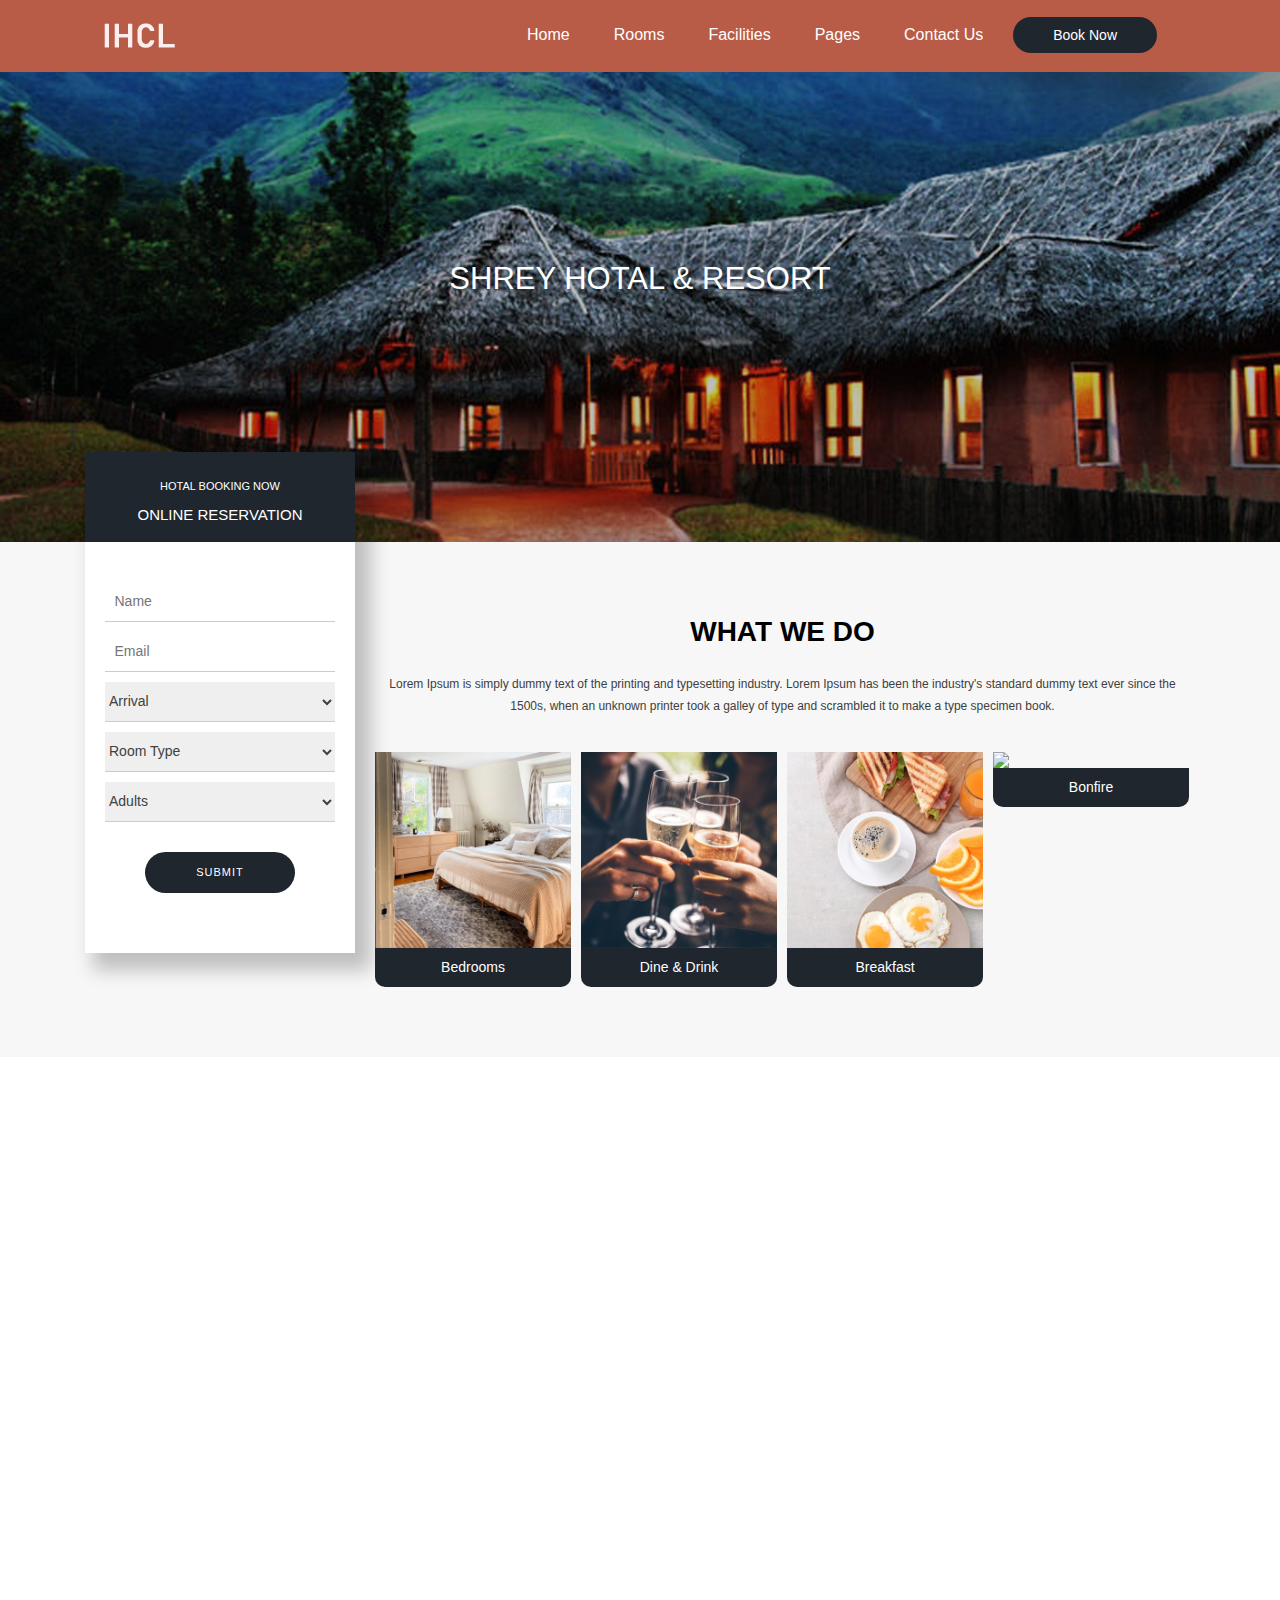
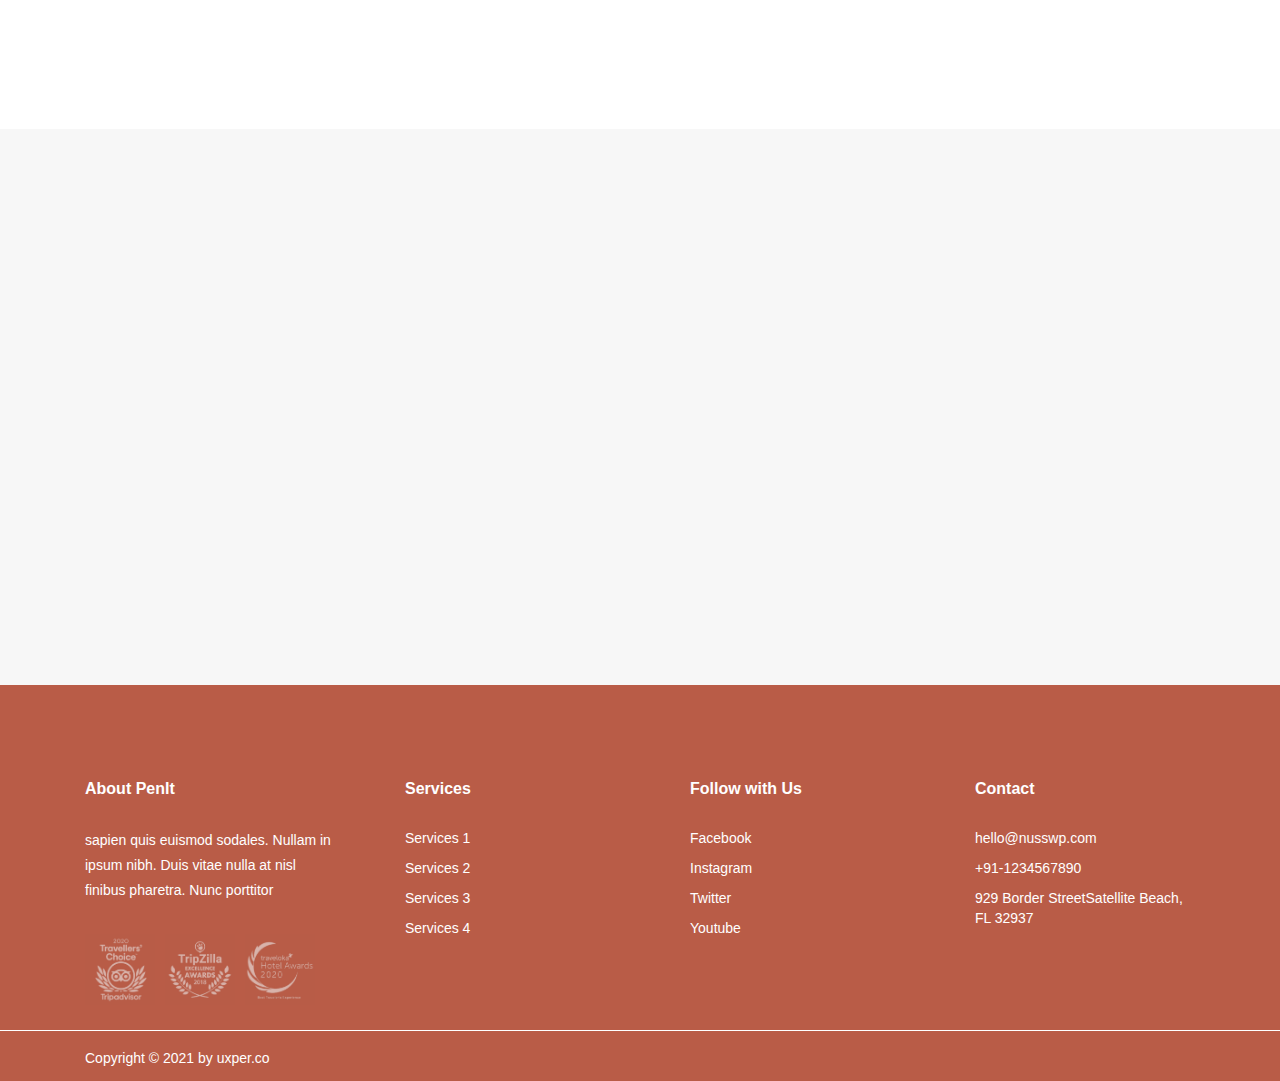
==== resort/index.html @ 0b5103ac "resort" ====
<!doctype html>
<html>

<head>
  <meta charset="utf-8">
  <meta name="viewport" content="width=device-width, initial-scale=1">
  <title>IHCL | Home</title>
  <meta name="description" content="">
  <meta name="author" content="">
  <link rel="shortcut icon" href="#" type="image/x-icon">
  <link href="css/bootstrap.min.css" rel="stylesheet">
  <link rel="stylesheet" type="text/css" href="css/bootstrap.css">
  <link rel="stylesheet" type="text/css" href="css/font-awesome.css">
  <link href="css/owl.carousel.css" rel="stylesheet" media="screen">
  <link href="css/owl.theme.css" rel="stylesheet" media="screen">
  <link href="css/animate.css" rel="stylesheet" media="screen">
  <link rel="stylesheet" type="text/css" href="css/custom.css">
  <link rel="stylesheet" type="text/css" href="css/style.css">
  <link
    href='https://fonts.googleapis.com/css?family=PT+Serif:400,400i,700|Montserrat:100,200,300,300i,400,500,600,700,800,900|Lato:300,400|Crimson+Text:400,400i,600'
    rel='stylesheet' type='text/css'>
  <script src="js/jquery.min.js"></script>
  <script src="js/jquery.slim.min.js"></script>
  <script src="js/popper.min.js"></script>
  <script src="js/bootstrap.bundle.min.js"></script>
  <script src="js/bootstrap.bundle.min1.js"></script>
  <script type="text/javascript" src="js/bootstrap.js"></script>
  <script type="text/javascript" src="js/SmoothScroll.js"></script>
  <script type="text/javascript" src="js/jquery.isotope.js"></script>
  <script src="js/owl.carousel.js"></script>
  <script src="js/jquery.waypoints.min.js"></script>
  <script type="text/javascript" src="js/main.js"></script>
  <script src="js/wow.min.js"></script>
  <script>
    jQuery(document).ready(function ($) {
      $('.counter').counterUp({
        delay: 10,
        time: 1000
      });

      //Owl Slider
      $("#ServicesSlider").owlCarousel({
        loop: true,
        autoplay: true,
        autoplayTimeout: 7000,
        autoplayHoverPause: true,
        mouseDrag: true,
        touchDrag: true,
        pullDrag: true,
        dots: false,
        items: 4,
        navSpeed: 7000,
        navigation: true,
        navigationText: ["<img src='img/arrow-left1.png'>", "<img src='img/arrow-right1.png'>"],
        responsive: {
          0: {
            items: 1
          },
          767: {
            items: 1
          },
          1000: {
            items: 4
          }
        },
        nav: true
      });
      $("#InsightsSlider").owlCarousel({
        loop: true,
        autoplay: true,
        autoplayTimeout: 7000,
        autoplayHoverPause: true,
        mouseDrag: true,
        touchDrag: true,
        pullDrag: true,
        dots: false,
        items: 2,
        navSpeed: 7000,
        navigation: true,
        navigationText: ["<img src='img/arrow-left1.png'>", "<img src='img/arrow-right1.png'>"],
        responsive: {
          0: {
            items: 1
          },
          767: {
            items: 1
          },
          1000: {
            items: 3
          }
        },
        nav: true
      });
      //Owl Slider


    });
    function openNav() {
      document.getElementById("mySidenav").style.width = "300px";
    }
    function closeNav() {
      document.getElementById("mySidenav").style.width = "0";
    }
    new WOW().init();
  </script>
  <script>
    document.addEventListener("DOMContentLoaded", function () {
      document.querySelectorAll('.sidebar .nav-link').forEach(function (element) {

        element.addEventListener('click', function (e) {

          let nextEl = element.nextElementSibling;
          let parentEl = element.parentElement;

          if (nextEl) {
            e.preventDefault();
            let mycollapse = new bootstrap.Collapse(nextEl);

            if (nextEl.classList.contains('show')) {
              mycollapse.hide();
            } else {
              mycollapse.show();
              // find other submenus with class=show
              var opened_submenu = parentEl.parentElement.querySelector('.submenu.show');
              // if it exists, then close all of them
              if (opened_submenu) {
                new bootstrap.Collapse(opened_submenu);
              }
            }
          }
        }); // addEventListener
      }) // forEach
    }); 
  </script>
</head>

<body class="home">

  <!-----sideNav---->
  <div id="mySidenav" class="sidenav">
    <a href="javascript:void(0)" class="closebtn" onclick="closeNav()">&times;</a>
    <div class="btn-group">
      <a href="index.html" class="sideANav MobNavLi">Home</a>
      <a href="rooms.html" class="sideANav MobNavLi">Rooms</a>
      <a href="facilities.html" class="sideANav MobNavLi">Facilities</a>
      <a href="#" class="sideANav MobNavLi">Pages</a>
      <a href="contact.html" class="sideANav MobNavLi">Contact Us</a>
    </div>
  </div>
  <!-----sideNav---->

  <header id="menutop">
    <nav id="top-menu" class="navbar navbar-default navbar-fixed-top">
      <div class="container NavBoxCon">
        <div class="col-md-2 MonNavMain">
          <div class="navbar-header">
            <a class="navbar-brand" href="index.html"><img src="img/logo.png"></a>
            <img src="img/nav.png" class="nav-head mobNav" onclick="openNav()" title="Open Menu">
          </div>
        </div>

        <div class="col-md-10">
          <div class="collapse navbar-collapse" id="bs-example-navbar-collapse-1">
            <div class="search-cart-block">
              <div class="cart-notify" style="display:none">
                <a href="#"></a>
                <img src="img/nav.png" class="nav-head" onclick="openNav()" title="Open Menu">
              </div>
            </div>
            <ul class="nav navbar-nav navbar-right">
              <li><a href="index.html" class="page-scroll active-on">Home</a></li>
              <li><a href="rooms.html">Rooms</a></li>
              <li><a href="facilities.html">Facilities</a>
              <li><a href="pages.html">Pages</a>
              <li><a href="contact.html">Contact Us</a></li>
              <li><a href="#" class="BookNowBtn">Book Now</a></li>
            </ul>
          </div>
        </div>
      </div>
    </nav>
  </header>

  <section id="home-banner" class="HomeMainBannerBg">
    <div class="container">
      <h1 class="wow fadeInUp">Shrey Hotal & Resort</h1>
    </div>
  </section>


  <section id="from-blog" class="servicesBox">
    <div class="container">
      <div class="row wow fdeInUp sliderOwn1">
        <div class="col-md-3">
          <div class="enquiryform">
            <div class="FormHeader">
              <h4>Hotal Booking Now</h4>
              <span>Online Reservation</span>
            </div>
            <div class="FormContent">
              <form>
                <input type="text" placeholder="Name">
                <input type="text" placeholder="Email">
                <select>
                  <option value="Arrival">Arrival</option>
                  <option value="Arrival">Arrival</option>
                </select>
                <select>
                  <option value="Room Type">Room Type</option>
                  <option value="Room Type">Room Type</option>
                </select>
                <select>
                  <option value="Adults">Adults</option>
                  <option value="Adults">Adults</option>
                </select>
                <button type="button" class="FormSubmit">Submit</button>
              </form>
            </div>
          </div>
        </div>
        <div class="col-md-9">
          <div class="WhatWeDo">
            <h2>What We Do</h2>
            <h6>
              Lorem Ipsum is simply dummy text of the printing and typesetting industry. Lorem Ipsum has been the
              industry's standard dummy text ever since the 1500s, when an unknown printer took a galley of type and
              scrambled it to make a type specimen book.
            </h6>
          </div>
          <div id="ServicesSlider">
            <div class="item">
              <article class="col-md-12 wow fadeInLeft box20 ">
                <a href="#">
                  <center><img src="img/bedroom.jpg" class="img-responsive"></center>
                </a>
                <header class="entry-header"><a href="#">
                    <h5>Bedrooms</h5>
                  </a>
                </header>
              </article>
            </div>
            <div class="item">
              <article class="col-md-12 wow fadeInLeft box20 ">
                <a href="#">
                  <center><img src="img/drink.jpg" class="img-responsive"></center>
                </a>
                <header class="entry-header"><a href="#">
                    <h5>Dine & Drink</h5>
                  </a>
                </header>
              </article>
            </div>
            <div class="item">
              <article class="col-md-12 wow fadeInLeft box20 ">
                <a href="#">
                  <center><img src="img/breakfast.jpg" class="img-responsive"></center>
                </a>
                <header class="entry-header"><a href="#">
                    <h5>Breakfast</h5>
                  </a>
                </header>
              </article>
            </div>
            <div class="item">
              <article class="col-md-12 wow fadeInLeft box20 ">
                <a href="#">
                  <center><img src="img/bonfire.gif" class="img-responsive"></center>
                </a>
                <header class="entry-header"><a href="#">
                    <h5>Bonfire</h5>
                  </a>
                </header>
              </article>
            </div>
          </div>
        </div>

      </div>
    </div>
  </section>


  <section class="foodSection">
    <div class="container">
      <h5 class="wow fadeInUp">We Are Supreme</h5>
      <div class="col-md-5 foodSectionRight">
        <img src="img/supreme.jpg" alt="" title="" class="wow fadeInLeft" />
      </div>
      <div class="col-md-7 foodSectionLeft wow fadeInRight">
        <h5>
          Best Foods
          <img src="img/foodIcon.png" class="foodIcon wow fadeInLeft">
        </h5>
        <h6>
          Lorem Ipsum is simply dummy text of the printing and typesetting industry. Lorem Ipsum has been the
          industry's standard dummy...
        </h6>
        <ul class="spofferlist">
          <li>
            <img src="img/check-mark.png" alt="" title="" />
            Decorated Room roper Air Condition.
          </li>
          <li>
            <img src="img/check-mark.png" alt="" title="" />
            School Gym, Spa Facilities
          </li>
          <li>
            <img src="img/check-mark.png" alt="" title="" />
            24 Hour Room Services
          </li>
        </ul>
        <button type="button" class="buttonSub">Details</button>
      </div>
    </div>
  </section>


  <section id="from-blog" class="servicesBox1">
    <div class="container">
      <div class="row wow fdeInUp sliderOwn2">
        <article class="col-md-4 wow fadeInUp box15 wow fadeInLeft">
          <header class="entry-header">
            <h5>Special Offers</h5>
          </header>
          <h6>
            Lorem Ipsum is simply dummy text of the printing and typesetting industry. Lorem Ipsum has been the
            industry's standard dummy...
          </h6>
          <ul class="spofferlist">
            <li>
              <img src="img/check-mark.png" alt="" title="" />
              Decorated Room roper Air Condition.
            </li>
            <li>
              <img src="img/check-mark.png" alt="" title="" />
              School Gym, Spa Facilities
            </li>
            <li>
              <img src="img/check-mark.png" alt="" title="" />
              24 Hour Room Services
            </li>
            <li>
              <img src="img/check-mark.png" alt="" title="" />
              1500 Per Night
            </li>
          </ul>
          <button type="button" class="buttonSub">Submit</button>
        </article>
        <div class="col-md-8 padding0">
          <img src="img/special-offers.jpg" alt="" title="" class="wow fadeInRight" />
        </div>
      </div>
    </div>
  </section>


  <footer class="bottom-footer">
    <div class="container">
      <div class="row">

        <div class="col-md-3 col-sm-12 col-xs-12  subcribe-block">
          <h6>About PenIt</h6>
          <p>
            sapien quis euismod sodales. Nullam in ipsum nibh. Duis vitae nulla at nisl finibus pharetra. Nunc
            porttitor
          </p>
          <ul class="FooterList">
            <li><img src="img/FooterIcon1.jpg"></li>
            <li><img src="img/FooterIcon2.jpg"></li>
            <li><img src="img/FooterIcon3.jpg"></li>
          </ul>
        </div>

        <div class="col-md-3 col-sm-4 col-xs-4 root-widget">
          <h6>Services</h6>
          <ul>
            <li><a href="#">Services 1</a></li>
            <li><a href="#">Services 2</a></li>
            <li><a href="#">Services 3</a></li>
            <li><a href="#">Services 4</a></li>
          </ul>
        </div>

        <div class="col-md-3 col-sm-4 col-xs-4 root-widget">
          <h6>Follow with Us</h6>
          <ul>
            <li><a href="#">Facebook</a></li>
            <li><a href="#">Instagram</a></li>
            <li><a href="#">Twitter</a></li>
            <li><a href="#">Youtube</a></li>
          </ul>
        </div>
        <div class="col-md-3 col-sm-4 col-xs-4 root-widget">
          <h6>Contact</h6>
          <ul>
            <li><a href="#">hello@nusswp.com</a></li>
            <li><a href="#">+91-1234567890</a></li>
            <li><a href="#">929 Border StreetSatellite Beach, FL 32937</a></li>
          </ul>
        </div>



      </div>
    </div>
    <div class="col-md-12 footerBt">
      <div class="container">
        <p class="copyright">Copyright © 2021 by uxper.co</p>
      </div>
    </div>
  </footer>

</body>

</html>
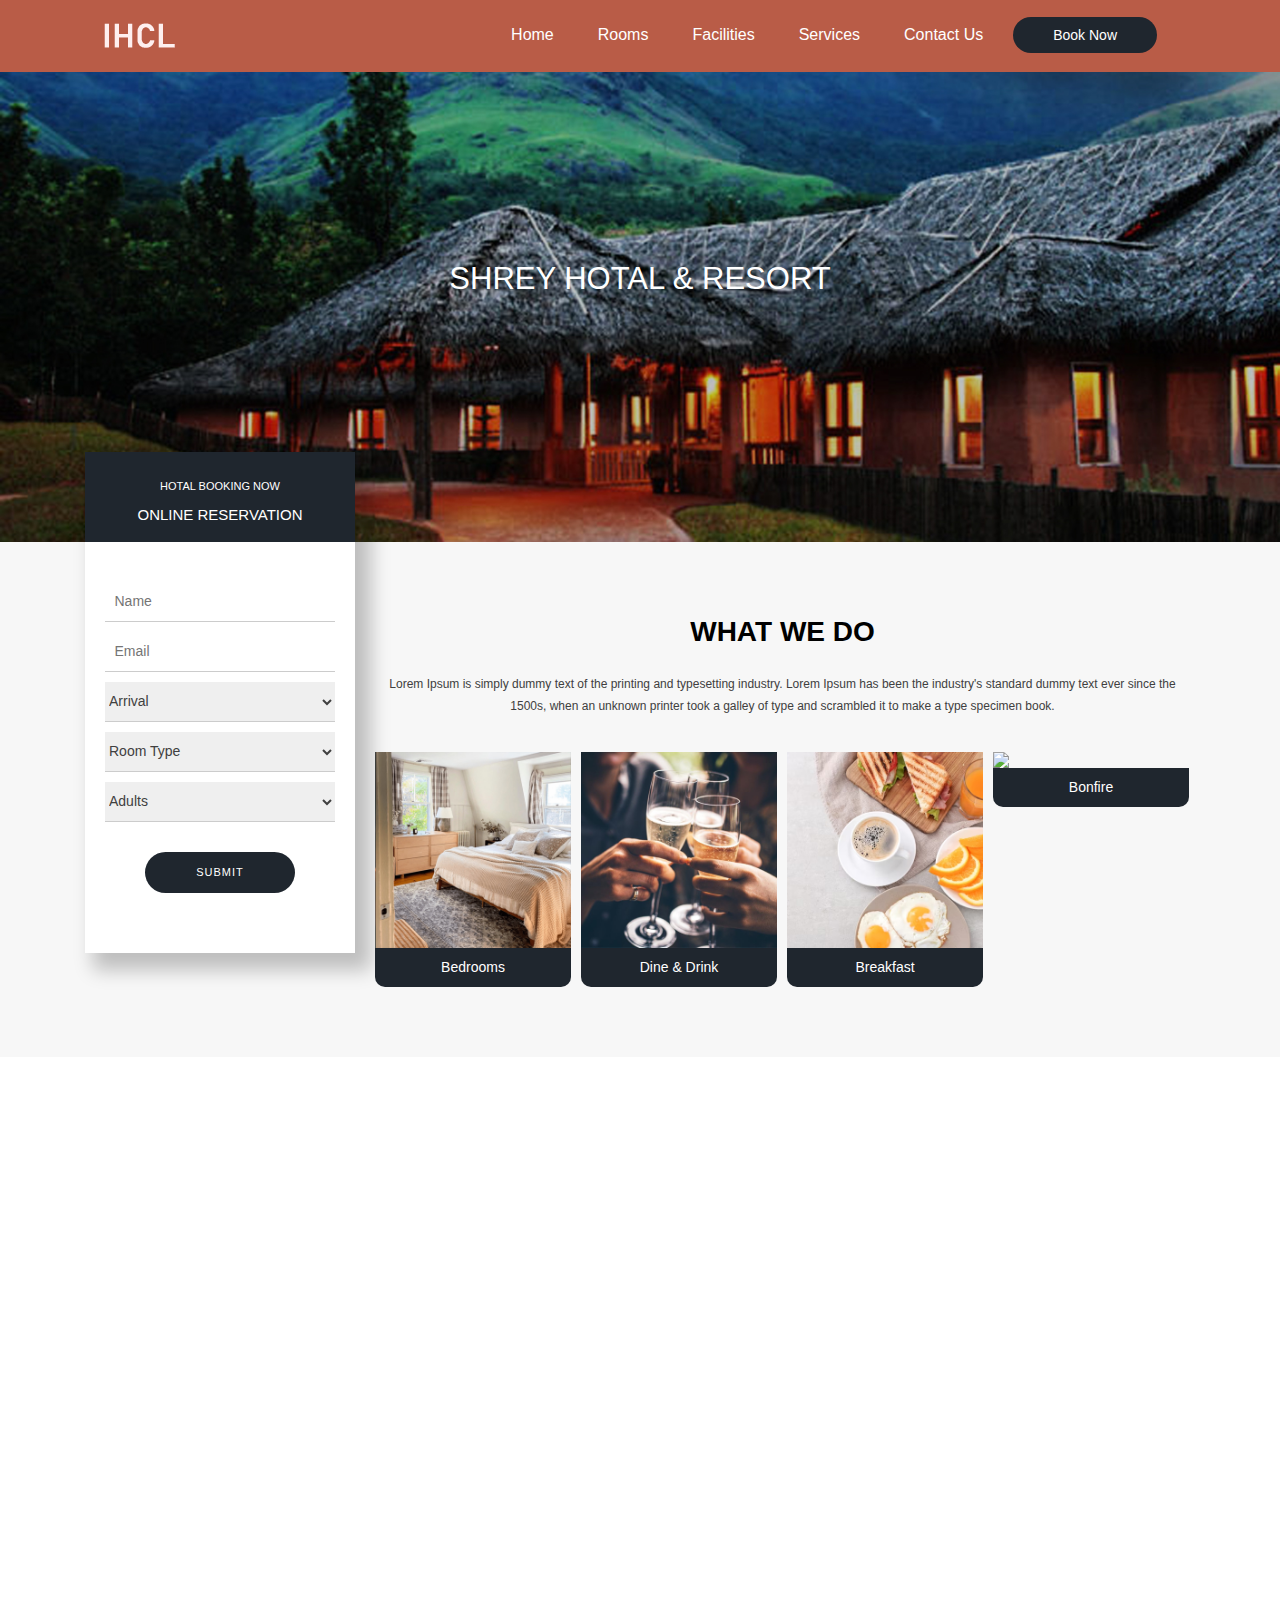
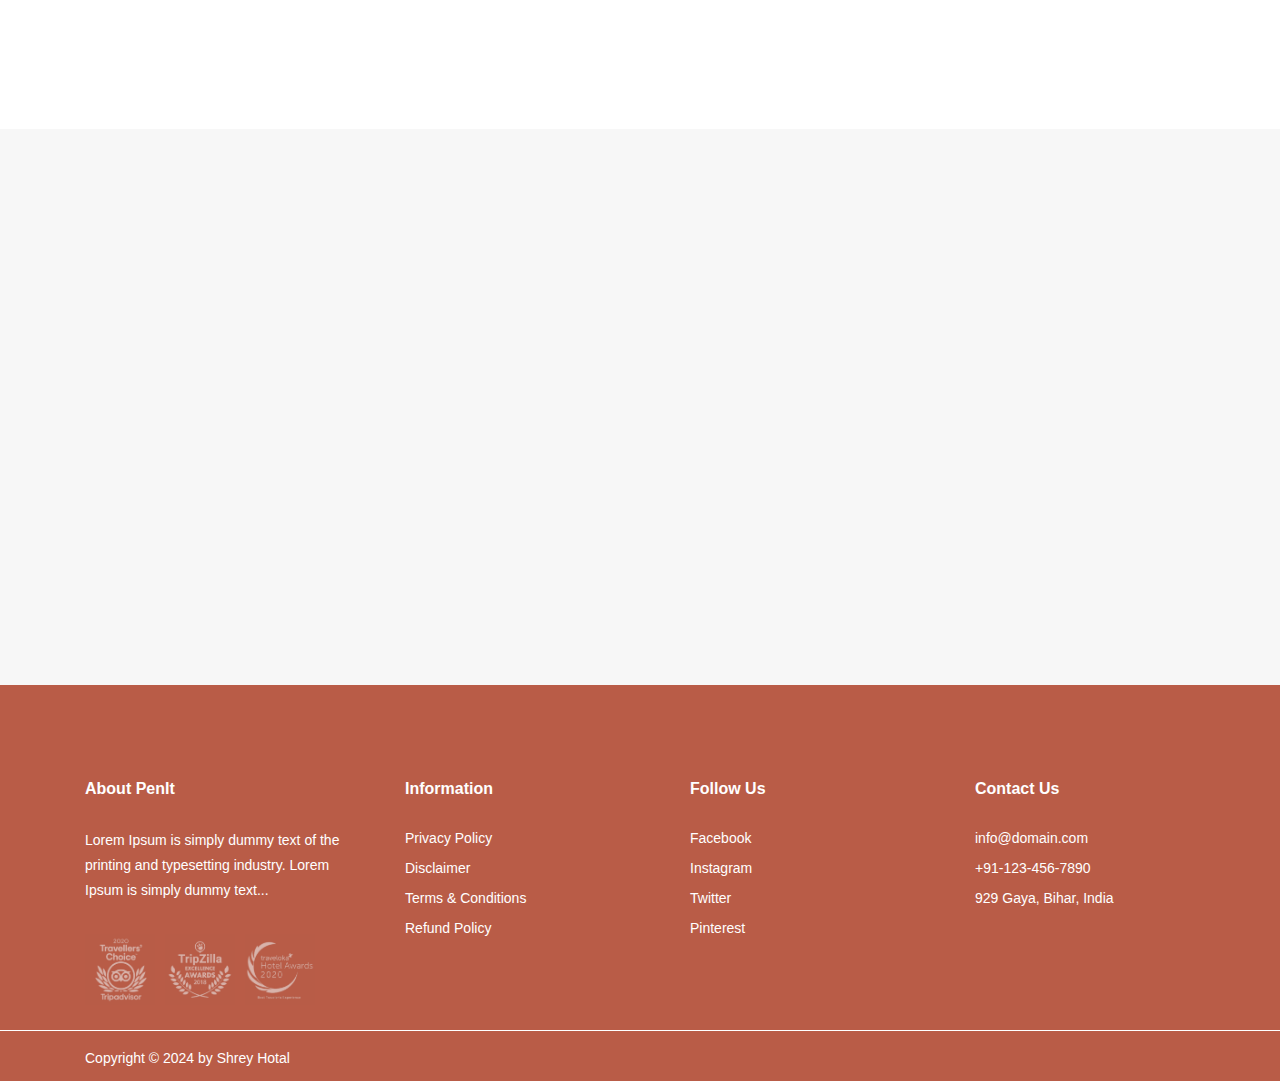
==== commit 43140ea7: "resort" ====
--- a/resort/index.html
+++ b/resort/index.html
@@ -7,7 +7,7 @@
   <title>IHCL | Home</title>
   <meta name="description" content="">
   <meta name="author" content="">
-  <link rel="shortcut icon" href="#" type="image/x-icon">
+  <link rel="shortcut icon" href="javascript:void(0)" type="image/x-icon">
   <link href="css/bootstrap.min.css" rel="stylesheet">
   <link rel="stylesheet" type="text/css" href="css/bootstrap.css">
   <link rel="stylesheet" type="text/css" href="css/font-awesome.css">
@@ -65,34 +65,6 @@
         },
         nav: true
       });
-      $("#InsightsSlider").owlCarousel({
-        loop: true,
-        autoplay: true,
-        autoplayTimeout: 7000,
-        autoplayHoverPause: true,
-        mouseDrag: true,
-        touchDrag: true,
-        pullDrag: true,
-        dots: false,
-        items: 2,
-        navSpeed: 7000,
-        navigation: true,
-        navigationText: ["<img src='img/arrow-left1.png'>", "<img src='img/arrow-right1.png'>"],
-        responsive: {
-          0: {
-            items: 1
-          },
-          767: {
-            items: 1
-          },
-          1000: {
-            items: 3
-          }
-        },
-        nav: true
-      });
-      //Owl Slider
-
 
     });
     function openNav() {
@@ -103,35 +75,6 @@
     }
     new WOW().init();
   </script>
-  <script>
-    document.addEventListener("DOMContentLoaded", function () {
-      document.querySelectorAll('.sidebar .nav-link').forEach(function (element) {
-
-        element.addEventListener('click', function (e) {
-
-          let nextEl = element.nextElementSibling;
-          let parentEl = element.parentElement;
-
-          if (nextEl) {
-            e.preventDefault();
-            let mycollapse = new bootstrap.Collapse(nextEl);
-
-            if (nextEl.classList.contains('show')) {
-              mycollapse.hide();
-            } else {
-              mycollapse.show();
-              // find other submenus with class=show
-              var opened_submenu = parentEl.parentElement.querySelector('.submenu.show');
-              // if it exists, then close all of them
-              if (opened_submenu) {
-                new bootstrap.Collapse(opened_submenu);
-              }
-            }
-          }
-        }); // addEventListener
-      }) // forEach
-    }); 
-  </script>
 </head>
 
 <body class="home">
@@ -143,7 +86,7 @@
       <a href="index.html" class="sideANav MobNavLi">Home</a>
       <a href="rooms.html" class="sideANav MobNavLi">Rooms</a>
       <a href="facilities.html" class="sideANav MobNavLi">Facilities</a>
-      <a href="#" class="sideANav MobNavLi">Pages</a>
+      <a href="services.html" class="sideANav MobNavLi">Services</a>
       <a href="contact.html" class="sideANav MobNavLi">Contact Us</a>
     </div>
   </div>
@@ -163,7 +106,7 @@
           <div class="collapse navbar-collapse" id="bs-example-navbar-collapse-1">
             <div class="search-cart-block">
               <div class="cart-notify" style="display:none">
-                <a href="#"></a>
+                <a href="javascript:void(0)"></a>
                 <img src="img/nav.png" class="nav-head" onclick="openNav()" title="Open Menu">
               </div>
             </div>
@@ -171,9 +114,9 @@
               <li><a href="index.html" class="page-scroll active-on">Home</a></li>
               <li><a href="rooms.html">Rooms</a></li>
               <li><a href="facilities.html">Facilities</a>
-              <li><a href="pages.html">Pages</a>
+              <li><a href="services.html">Services</a>
               <li><a href="contact.html">Contact Us</a></li>
-              <li><a href="#" class="BookNowBtn">Book Now</a></li>
+              <li><a href="javascript:void(0)" class="BookNowBtn">Book Now</a></li>
             </ul>
           </div>
         </div>
@@ -230,10 +173,10 @@
           <div id="ServicesSlider">
             <div class="item">
               <article class="col-md-12 wow fadeInLeft box20 ">
-                <a href="#">
+                <a href="javascript:void(0)">
                   <center><img src="img/bedroom.jpg" class="img-responsive"></center>
                 </a>
-                <header class="entry-header"><a href="#">
+                <header class="entry-header"><a href="javascript:void(0)">
                     <h5>Bedrooms</h5>
                   </a>
                 </header>
@@ -241,10 +184,10 @@
             </div>
             <div class="item">
               <article class="col-md-12 wow fadeInLeft box20 ">
-                <a href="#">
+                <a href="javascript:void(0)">
                   <center><img src="img/drink.jpg" class="img-responsive"></center>
                 </a>
-                <header class="entry-header"><a href="#">
+                <header class="entry-header"><a href="javascript:void(0)">
                     <h5>Dine & Drink</h5>
                   </a>
                 </header>
@@ -252,10 +195,10 @@
             </div>
             <div class="item">
               <article class="col-md-12 wow fadeInLeft box20 ">
-                <a href="#">
+                <a href="javascript:void(0)">
                   <center><img src="img/breakfast.jpg" class="img-responsive"></center>
                 </a>
-                <header class="entry-header"><a href="#">
+                <header class="entry-header"><a href="javascript:void(0)">
                     <h5>Breakfast</h5>
                   </a>
                 </header>
@@ -263,10 +206,10 @@
             </div>
             <div class="item">
               <article class="col-md-12 wow fadeInLeft box20 ">
-                <a href="#">
+                <a href="javascript:void(0)">
                   <center><img src="img/bonfire.gif" class="img-responsive"></center>
                 </a>
-                <header class="entry-header"><a href="#">
+                <header class="entry-header"><a href="javascript:void(0)">
                     <h5>Bonfire</h5>
                   </a>
                 </header>
@@ -298,7 +241,7 @@
         <ul class="spofferlist">
           <li>
             <img src="img/check-mark.png" alt="" title="" />
-            Decorated Room roper Air Condition.
+            Decorated Room Proper Air Condition.
           </li>
           <li>
             <img src="img/check-mark.png" alt="" title="" />
@@ -347,12 +290,11 @@
           <button type="button" class="buttonSub">Submit</button>
         </article>
         <div class="col-md-8 padding0">
-          <img src="img/special-offers.jpg" alt="" title="" class="wow fadeInRight" />
+          <img src="img/special-offers.jpg" alt="" title="" class="wow fadeInRight imgservices" />
         </div>
       </div>
     </div>
   </section>
-
 
   <footer class="bottom-footer">
     <div class="container">
@@ -361,8 +303,8 @@
         <div class="col-md-3 col-sm-12 col-xs-12  subcribe-block">
           <h6>About PenIt</h6>
           <p>
-            sapien quis euismod sodales. Nullam in ipsum nibh. Duis vitae nulla at nisl finibus pharetra. Nunc
-            porttitor
+            Lorem Ipsum is simply dummy text of the printing and typesetting industry. Lorem Ipsum is simply
+            dummy text...
           </p>
           <ul class="FooterList">
             <li><img src="img/FooterIcon1.jpg"></li>
@@ -371,41 +313,39 @@
           </ul>
         </div>
 
+        <div class="col-md-3 col-sm-4 col-xs-4 root-widget FootMob">
+          <h6>Information</h6>
+          <ul>
+            <li><a href="privacy-policy.html">Privacy Policy</a></li>
+            <li><a href="disclaimer.html">Disclaimer</a></li>
+            <li><a href="terms-conditions.html">Terms & Conditions</a></li>
+            <li><a href="refund-policy.html">Refund Policy</a></li>
+          </ul>
+        </div>
+
+        <div class="col-md-3 col-sm-4 col-xs-4 root-widget FootMob">
+          <h6>Follow Us</h6>
+          <ul>
+            <li><a href="javascript:void(0)">Facebook</a></li>
+            <li><a href="javascript:void(0)">Instagram</a></li>
+            <li><a href="javascript:void(0)">Twitter</a></li>
+            <li><a href="javascript:void(0)">Pinterest</a></li>
+          </ul>
+        </div>
         <div class="col-md-3 col-sm-4 col-xs-4 root-widget">
-          <h6>Services</h6>
+          <h6>Contact Us</h6>
           <ul>
-            <li><a href="#">Services 1</a></li>
-            <li><a href="#">Services 2</a></li>
-            <li><a href="#">Services 3</a></li>
-            <li><a href="#">Services 4</a></li>
-          </ul>
-        </div>
-
-        <div class="col-md-3 col-sm-4 col-xs-4 root-widget">
-          <h6>Follow with Us</h6>
-          <ul>
-            <li><a href="#">Facebook</a></li>
-            <li><a href="#">Instagram</a></li>
-            <li><a href="#">Twitter</a></li>
-            <li><a href="#">Youtube</a></li>
-          </ul>
-        </div>
-        <div class="col-md-3 col-sm-4 col-xs-4 root-widget">
-          <h6>Contact</h6>
-          <ul>
-            <li><a href="#">hello@nusswp.com</a></li>
-            <li><a href="#">+91-1234567890</a></li>
-            <li><a href="#">929 Border StreetSatellite Beach, FL 32937</a></li>
-          </ul>
-        </div>
-
-
+            <li><a href="javascript:void(0)">info@domain.com</a></li>
+            <li><a href="javascript:void(0)">+91-123-456-7890</a></li>
+            <li><a href="javascript:void(0)">929 Gaya, Bihar, India</a></li>
+          </ul>
+        </div>
 
       </div>
     </div>
     <div class="col-md-12 footerBt">
       <div class="container">
-        <p class="copyright">Copyright © 2021 by uxper.co</p>
+        <p class="copyright">Copyright © 2024 by Shrey Hotal</p>
       </div>
     </div>
   </footer>
--- a/resort/css/custom.css
+++ b/resort/css/custom.css
@@ -1597,17 +1597,16 @@
     margin-left: 30px !important;
     width: 100% !important;
 }
-.sideANav{
+.sideANav {
     background: transparent !important;
     background-color: transparent !important;
     color: #fff !important;
-    font-size: 24px !important;
+    font-size: 16px !important;
     text-transform: capitalize !important;
     width: 100%;
     float: left !important;
     text-align: left !important;
-    padding: 8px 33px !important;
-    border-bottom: 1px solid #7ab3d7;
+    padding: 15px 33px !important;
 }
 
 .carousel-inner img {
@@ -1656,7 +1655,7 @@
     z-index: 1;
     top: 0;
     right: 0;
-    background-color: #009cff;
+    background-color: #b9472d;
     overflow-x: hidden;
     transition: 0.5s;
     padding-top: 60px;
@@ -2101,6 +2100,464 @@
 	padding-right: 1rem;
 }
 
+.serChoose{
+    padding: 30px 0px;
+}
+.serChooseBox .entry-header {
+    padding: 0px 20px;
+}
+.serChooseBox h4 {
+    font-size: 17px;
+    color: #000;
+    margin: 16px 0;
+}
+.serChooseBox h5 {
+    font-size: 12px;
+    color: #000;
+    margin: 0;
+    line-height: 18px;
+}
+
+.serChooseBox img{
+    box-shadow: 9px 5px 8px 1px #00000012;
+}
+.serChoose h2 {
+    font-size: 40px;
+    padding: 25px;
+    border-left: 3px solid #404040;
+    margin: 0px 30px 24px;
+    text-transform: uppercase;
+    font-weight: normal;
+}
+
+.serChooseAbout {
+    padding: 60px 0px;
+    background: #f7f7f7;
+}
+.serChooseAbout h2 {
+    font-size: 40px;
+    padding: 25px;
+    border-left: 3px solid #404040;
+    margin: 0px 20px 24px;
+    text-transform: uppercase;
+    font-weight: normal;
+}
+.serChooseAbout h5 {
+    font-size: 14px;
+    padding: 0px 50px;
+    line-height: 20px;
+    text-align: justify;
+}
+.serChooseAboutBtn {
+    float: left;
+    border-radius: 50px;
+    background: #1f262e;
+    color: #fff;
+    margin: 0px 50px;
+}
+
+.expBox {
+    padding: 10px 0px;
+    background: #b95c47;
+}
+.expBox ul{
+    display: inline-block;
+    margin: 0px;
+}
+.expBox li {
+    display: inline-block;
+    font-size: 24px;
+    padding: 25px;
+    border-left: 3px solid #fff;
+    margin: 20px 1%;
+    text-transform: uppercase;
+    font-weight: normal;
+    width: 31%;
+    color: #fff;
+}
+.expBox strong {
+    width: 100%;
+    float: left;
+}
+.expBox span {
+    font-size: 17px;
+    margin: 0;
+}
+.OurServices{
+    padding:60px 0px 0px;
+    margin: 1px;
+}
+.OurServices h2 {
+    font-size: 40px;
+    padding: 25px;
+    border-left: 3px solid #404040;
+    margin: 0px 20px 24px;
+    text-transform: uppercase;
+    font-weight: normal;
+}
+.OurServices span {
+    font-size: 13px;
+    width: 60%;
+    padding: 0px 50px;
+}
+
+#serviceList {
+    padding:40px 0 0;
+}
+
+.serBoxList {
+    background: #1f262e;
+    text-align: center;
+    padding: 40px 30px;
+    margin: 10px;
+    border-radius: 10px;
+    box-shadow: 5px 7px 7px 1px #0000003b;
+    color: #cbcbcb;
+}
+
+.serBoxList img{
+width: 60px;
+}
+.serBoxList h4 {
+    font-size: 18px;
+    padding: 40px 0 0;
+}
+.serBoxList h5{
+font-size: 13px;
+line-height: 16px;
+}
+
+.OurRooms{
+    padding:60px 0px;
+}
+.OurRooms h2 {
+    font-size: 40px;
+    padding: 25px;
+    border-left: 3px solid #404040;
+    margin: 0px 20px 24px;
+    text-transform: uppercase;
+    font-weight: normal;
+}
+.roomsList {
+    background: #1f262e;
+    padding:10px;
+    margin: 10px;
+    border-radius: 10px;
+    box-shadow: 5px 7px 7px 1px #0000003b;
+    color: #cbcbcb;
+    overflow: hidden;
+}
+.roomsList img{
+    width: 100%;
+}
+.roomsList h4 {
+    font-size: 14px;
+    margin: 15px 0 10px;
+}
+.roomsSerList{
+    padding: 0px;
+}
+.roomsSerList li {
+    width: 31%;
+    display: inline-block;
+    margin: 3% 1% 2% 0;
+}
+.roomsSerList li img{
+    width: 25px;
+}
+.roomsSerList li span{
+    font-size: 10px;
+}
+.ViewInfo {
+    padding: 10px 0 30px;
+}
+.RoomPrice {
+    font-size: 12px;
+    color: #fff;
+    float: left;
+}
+.RoomPrice strong{
+    font-size: 12px;
+    color: #b95c47;
+}
+.ViewRoomPrice {
+    float: right;
+    background-color: #b95c47;
+    color: #fff;
+    font-size: 10px;
+    width: 80px;
+    padding: 3px;
+    text-transform: capitalize;
+    margin: -2px;
+}
+
+.feedback{
+    padding:60px 0px 30px;
+    background-color: #1f262e;
+}
+.feedback h2 {
+    font-size: 40px;
+    padding: 25px;
+    border-left: 3px solid #fff;
+    margin: 0px 20px 24px;
+    text-transform: uppercase;
+    font-weight: normal;
+    color: #fff;
+}
+.FeedBackBox {
+    background-image: url(../img/feedbackBg.jpg);
+    background-size: 100%;
+    padding: 10px;
+    border: 1px solid #b95c47;
+    border-radius: 5px;
+    overflow: hidden;
+    margin: 40px 0 0;
+}
+.FeedBackLeft {
+    width: 30%;
+    float: left;
+}
+.FeedBackLeft img {
+    width: 100px;
+    border-radius: 50px;
+    margin: 70px 30px;
+}
+.FeedBackRight {
+    float: left;
+    width: 65%;
+    padding: 40px 0px;
+    color: #c9c9c9;
+}
+.FeedBackRight strong {
+    width: 100%;
+    float: left;
+    padding: 13px 0;
+    font-size: 16px;
+}
+.FeedBackRight span {
+    width: 100%;
+    float: inline-end;
+    padding: 20px 0;
+    font-size: 13px;
+    line-height: 20px;
+}
+.OurBlogs{
+    padding:60px 0px;
+}
+.OurBlogs h2 {
+    font-size: 40px;
+    padding: 25px;
+    border-left: 3px solid #404040;
+    margin: 0px 20px 24px;
+    text-transform: uppercase;
+    font-weight: normal;
+}
+.blogList{
+    display: inline-block;
+    padding: 10px;
+    margin: 0px;
+}
+.blogList li {
+    width: 22.6%;
+    margin: 1%;
+    display: inline-block;
+}
+.blogList .blogListImg{
+    box-shadow: 5px 7px 7px 1px #0000003b;
+    border-radius: 6px;
+    overflow: hidden;
+}
+.blogList .blogListImg img{
+    width: 100%;
+}
+.blogList li span {
+    padding: 20px 2px;
+    float: left;
+    font-size: 13px;
+    line-height: 20px;
+}
+
+.ContactBannerBg {
+    background-repeat: no-repeat;
+    -webkit-background-size: cover;
+    -moz-background-size: cover;
+    -o-background-size: cover;
+    background-size: cover;
+    background-position: center;
+    padding: 0px 0;
+    position: relative;
+    height: auto;
+    min-height: 470px;
+    background-image: url(../img/contact-bg.jpg);
+}
+
+.contactBox1 {
+    padding: 60px 0px;
+    overflow: hidden;
+}
+.ContactFormLeft {
+    width: 65%;
+    float: left;
+    padding: 0px 160px 0px 0px;
+}
+.ContactFormLeft h4 {
+    font-size: 14px;
+    line-height: 22px;
+    padding: 20px 0px;
+}
+
+.ContactFormRight {
+    width: 35%;
+    float: right;
+    text-align: center;
+    padding: 20px;
+    background-color: #fff;
+    overflow: hidden;
+    position: absolute;
+    margin-top: -120px;
+    box-shadow: 0px 0px 12px 0px #0000003b;
+    right: 10%;
+}
+.ContactFormRight ul{
+    display: block;
+}
+.ContactFormRight ul li {
+    display: block;
+    padding: 1px 0px;
+}
+.ContactFormRight ul li h2 {
+    font-size: 28px;
+    text-transform: uppercase;
+}
+.ContactFormRight ul li h4 {
+    font-size: 14px;
+    line-height: 22px;
+}
+
+.ContactFormBtn{
+    background-color: #404040;
+    color: #fff;
+}
+
+.contactBoxForm{
+    padding: 60px 0px 10px;
+    overflow: hidden;
+}
+.contactBoxForm h2{
+    font-size: 32px;
+    position: relative;
+    color: #404040;
+}
+.contactBoxForm h2::after {
+    content: "";
+    position: absolute;
+    width: 80px;
+    height: 2px;
+    background-color: #404040;
+    left: 0;
+    top: 50px;
+}
+.contactBoxForm ul {
+    display: inline-block;
+    padding: 20px 0;
+    margin: 0px;
+}
+.contactBoxForm ul li {
+    display: inline-block;
+    width: 48%;
+    float: left;
+    margin: 2% 1%;
+}
+.contactBoxForm ul li span {
+    padding: 7px 0;
+    float: left;
+}
+.contactBoxForm ul li input, .contactBoxForm ul li input:focus, 
+.contactBoxForm ul li textarea, .contactBoxForm ul li textarea:focus {
+    width: 100%;
+    padding: 15px;
+    border: 1px solid #404040;
+    border-radius: 5px;
+}
+
+.contactBoxForm ul .input100 {
+    width: 98%;
+    margin: 1% 0 0 1%;
+}
+.contactBoxForm ul .inputbtn {
+    text-align: center;
+    width: 100%;
+    padding: 30px 0 0;
+}
+.contactBoxForm ul .inputbtn .contactbtn {
+    background-color: #b95c47;
+    color: #fff;
+    border: 1px solid #b95c47;
+}
+.MapAddressBox{
+    padding: 60px 0px;
+}
+.MapAddressBox h2{
+    font-size: 28px;
+}
+.MapAddressBox h4{
+    font-size: 16px;
+    padding: 10px 0px;
+}
+.address{
+    display: block;
+    padding: 0px;
+}
+.address li{
+    display: block;
+    padding:7px 0px;
+}
+.ContactSocial{
+    display: block;
+    padding: 0px;
+}
+.ContactSocial li {
+    display: block;
+    float: left;
+}
+.ContactSocial li a {
+    margin: 6px;
+    background: #fff;
+    padding: 10px 15px;
+    text-align: center;
+    color: #000;
+    border-radius: 5px;
+    box-shadow: 0px 0px 12px 0px #0000003b;
+    font-size: 18px;
+}
+.MapAddressBox iframe {
+    padding: 10px;
+    background: #f3f3f3;
+    border-radius: 10px;
+    box-shadow: 0px 0px 12px 0px #0000003b;
+}
+.StaticPageBox{
+    padding: 40px 0px;
+}
+.StaticPageBox h2{
+    font-size: 24px;
+    text-align: center;
+    font-weight: normal;
+}
+.ContantBox {
+    padding: 40px;
+    background: #f9f9f9;
+    border-radius: 10px;
+    margin: 25px 0 0;
+    float: left;
+    border: 1px solid #e3e3e3;
+}
+.ContantBox h3 {
+    font-size: 15px;
+    margin: 30px 0 10px;
+}
+
+
 @media screen and (max-height: 450px) {
     .sidenav {padding-top: 15px;}
     .sidenav a {font-size: 18px;}
@@ -2436,7 +2893,7 @@
 }
 #home-banner h1 {
     font-size: 26px !important;
-    padding: 25px 0 0 !important;
+    padding: 190px 0 0 !important;
 }
 .carousel-inner img {
     width: 100%;
@@ -2467,7 +2924,165 @@
 .box16, .box15 {
     padding: 0px 40px;
 }
-
+.enquiryform {
+    background-color: #fff;
+    overflow: hidden;
+    position: relative;
+    box-shadow: 3px 5px 18px 4px #0000003b;
+    width: 85%;
+    margin: -110px auto 40px;
+}
+.servicesBox img {
+    width: 100% !important;
+}
+.imgservices{
+    width: 90% !important;
+}
+.foodSectionRight {
+    width: 100%;
+    padding: 0px;
+}
+.foodSectionRight img {
+    padding: 15px 0;
+    position: relative;
+}
+.foodSectionLeft {
+    width: 100%;
+    padding: 40px 40px 15px;
+}
+.OurBlogs h2, .OurRooms h2 {
+    font-size: 26px;
+    padding: 14px;
+    border-left: 2px solid #404040;
+}
+.blogList li {
+    width: 47%;
+}
+.feedback h2 {
+    font-size: 26px;
+    padding: 14px;
+    border-left: 2px solid #fff;
+}
+.serChoose h2, .serChooseAbout h2, .OurServices h2{
+    font-size: 26px;
+    padding: 14px;
+}
+.OurServices span {
+    font-size: 13px;
+    width: 100%;
+    padding: 0px 14px;
+}
+#serviceList {
+    padding: 0px;
+}
+.OurRooms {
+    padding: 60px 0px 0;
+    overflow: hidden;
+}
+.OurBlogs {
+    overflow: hidden;
+    padding: 60px 0px 20px;
+}
+.feedback {
+    padding: 60px 0px 0px;
+    background-color: #1f262e;
+    overflow: hidden;
+}
+.FeedBackLeft {
+    width: 100%;
+    float: left;
+    text-align: center;
+}
+.FeedBackLeft img {
+    width: 100px;
+    border-radius: 50px;
+    margin: 20px 30px;
+}
+.FeedBackRight {
+    float: left;
+    width: 100%;
+    padding: 0px;
+    color: #c9c9c9;
+    text-align: center;
+}
+.expBox li {
+    display: inline-block;
+    font-size: 24px;
+    padding: 12px;
+    border-left: 3px solid #ffffff;
+    margin: 4px 1%;
+    text-transform: uppercase;
+    font-weight: normal;
+    width: 98%;
+    color: #fff;
+    background: #2d1717;
+}
+.SerAbout {
+    padding: 0px 0px 20px;
+    overflow: hidden;
+}
+.serChooseAbout h5 {
+    padding: 0px 20px;
+}
+.serChooseBox {
+    text-align: center;
+}
+
+.serChoose, .serChooseAbout, .expBox, .OurServices {
+    overflow: hidden;
+}
+.ContactFormLeft {
+    width: 100%;
+    float: left;
+    padding: 0;
+    text-align: center;
+}
+.ContactFormRight {
+    width: 100%;
+    float: right;
+    text-align: center;
+    padding: 20px;
+    background-color: #fff;
+    overflow: hidden;
+    position: relative;
+    margin-top: 0;
+    box-shadow: 0px 0px 12px 0px #0000003b;
+    right: 0;
+}
+.ContactFormRight ul {
+    display: block;
+    padding: 0;
+}
+.ContactFormBtn {
+    padding: 10px 20px;
+}
+.contactBoxForm {
+    padding: 10px 20px 10px;
+    overflow: hidden;
+}
+.contactBoxForm ul li {
+    display: inline-block;
+    width: 100%;
+    float: left;
+    margin: 2% 1%;
+}
+.contactBoxForm ul li input, .contactBoxForm ul li input:focus, .contactBoxForm ul li textarea, .contactBoxForm ul li textarea:focus {
+    width: 320px;
+    border: 1px solid #b9b9b9;
+}
+.address {
+    padding: 0px 0px 25px;
+}
+.FootMob {
+    width: 50% !important;
+    float: left;
+}
+#home-banner h1 {
+    padding: 80px 0 0 !important;
+}
+.ContactBannerBg, .HomeMainBannerBg {
+    min-height: 230px;
+}
 
 
 
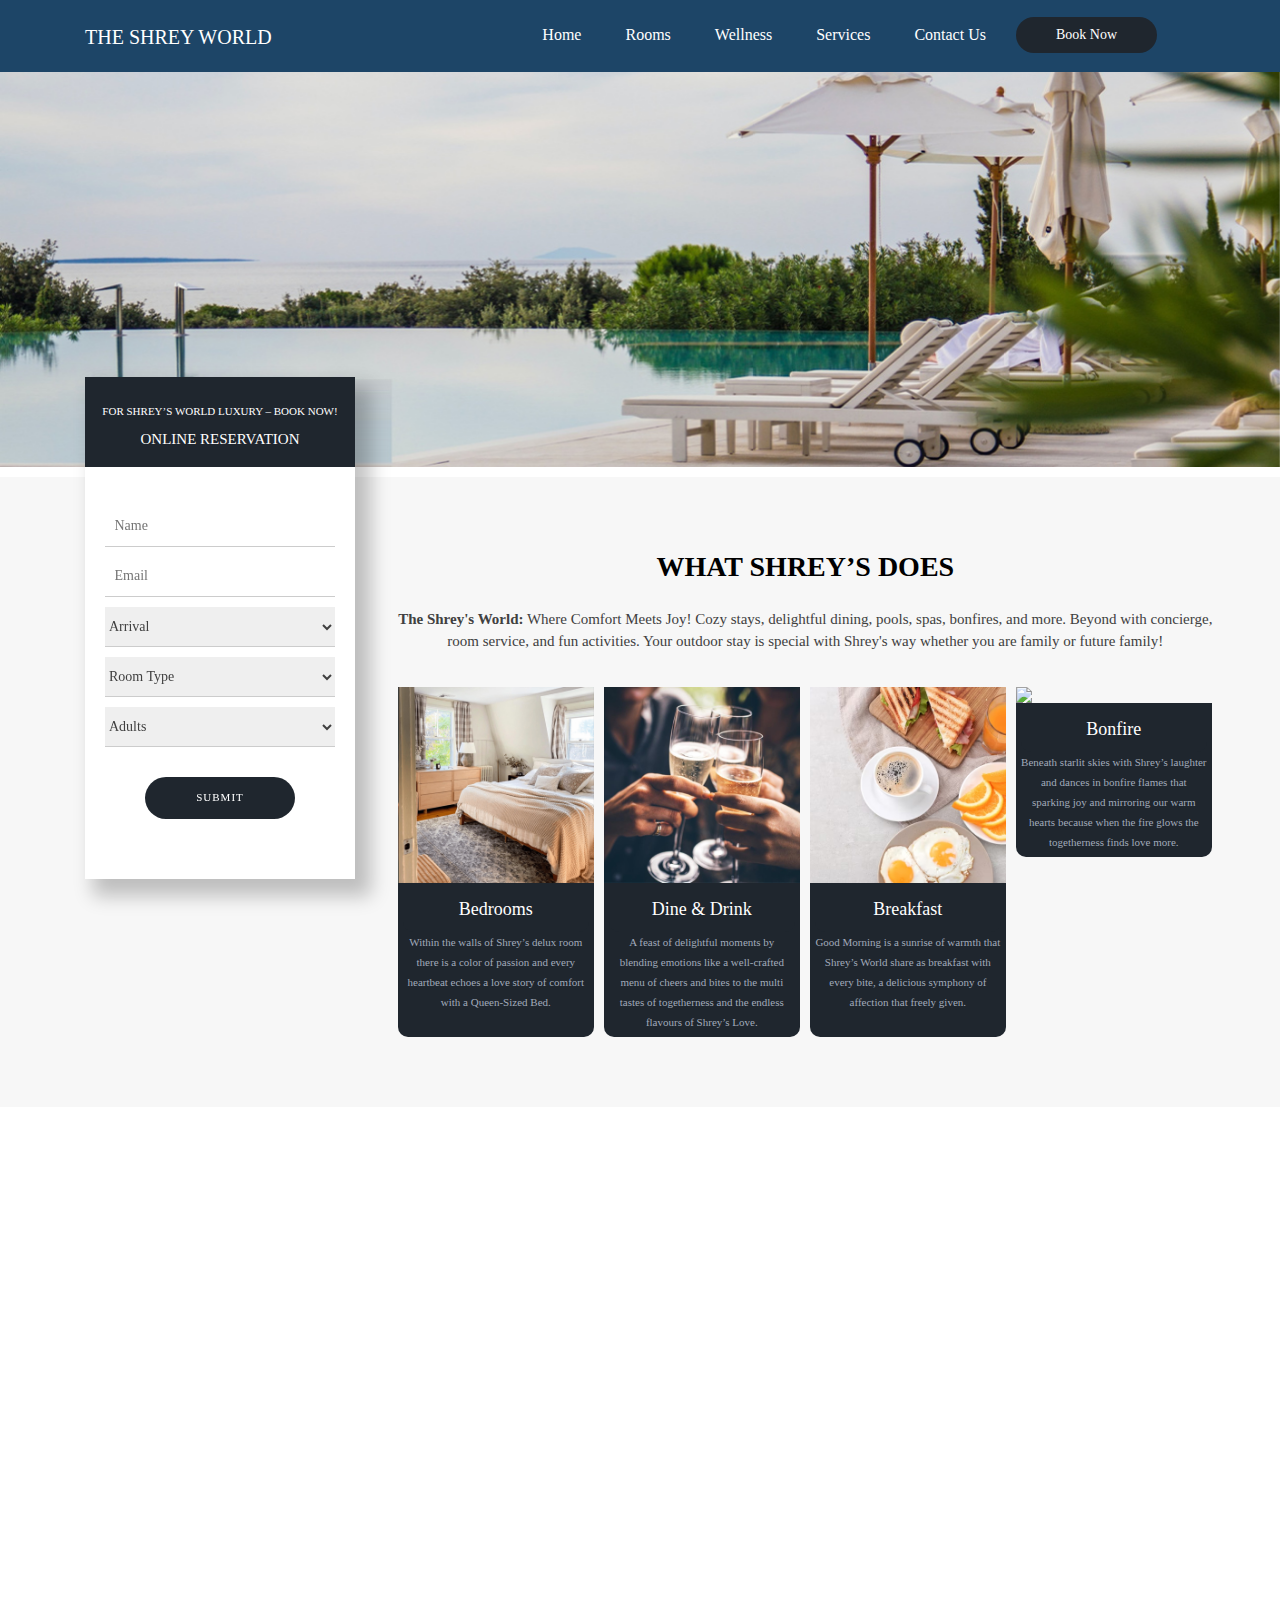
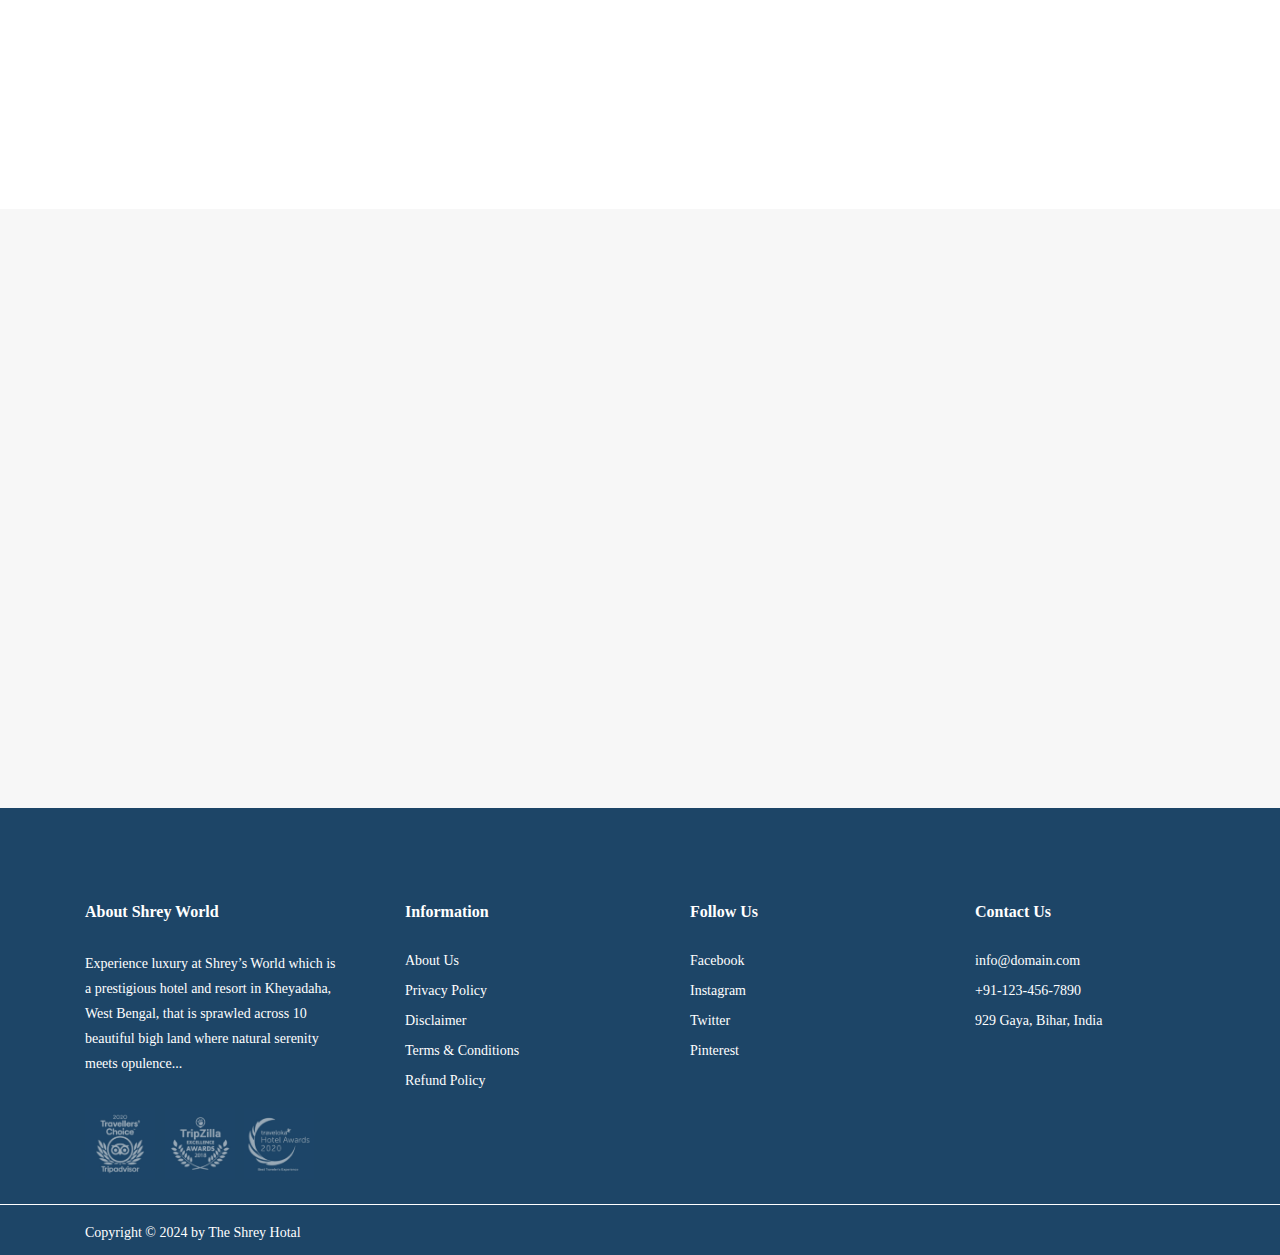
==== commit 3fa0d002: "resort" ====
--- a/resort/index.html
+++ b/resort/index.html
@@ -4,7 +4,7 @@
 <head>
   <meta charset="utf-8">
   <meta name="viewport" content="width=device-width, initial-scale=1">
-  <title>IHCL | Home</title>
+  <title>Welcome | The Shrey World</title>
   <meta name="description" content="">
   <meta name="author" content="">
   <link rel="shortcut icon" href="javascript:void(0)" type="image/x-icon">
@@ -19,6 +19,7 @@
   <link
     href='https://fonts.googleapis.com/css?family=PT+Serif:400,400i,700|Montserrat:100,200,300,300i,400,500,600,700,800,900|Lato:300,400|Crimson+Text:400,400i,600'
     rel='stylesheet' type='text/css'>
+  <link href="https://db.onlinewebfonts.com/c/1cf624bf07c42693c595f40a1b9ca564?family=Philosopher" rel="stylesheet">
   <script src="js/jquery.min.js"></script>
   <script src="js/jquery.slim.min.js"></script>
   <script src="js/popper.min.js"></script>
@@ -39,6 +40,32 @@
       });
 
       //Owl Slider
+      $("#HomeBanner").owlCarousel({
+        loop: true,
+        autoplay: true,
+        autoplayTimeout: 7000,
+        autoplayHoverPause: true,
+        mouseDrag: true,
+        touchDrag: true,
+        pullDrag: true,
+        dots: false,
+        items: 1,
+        navSpeed: 7000,
+        navigation: false,
+        responsive: {
+          0: {
+            items: 1
+          },
+          767: {
+            items: 1
+          },
+          1000: {
+            items: 1
+          }
+        },
+        nav: true
+      });
+
       $("#ServicesSlider").owlCarousel({
         loop: true,
         autoplay: true,
@@ -51,13 +78,12 @@
         items: 4,
         navSpeed: 7000,
         navigation: true,
-        navigationText: ["<img src='img/arrow-left1.png'>", "<img src='img/arrow-right1.png'>"],
         responsive: {
           0: {
-            items: 1
+            items: 2
           },
           767: {
-            items: 1
+            items: 2
           },
           1000: {
             items: 4
@@ -85,7 +111,7 @@
     <div class="btn-group">
       <a href="index.html" class="sideANav MobNavLi">Home</a>
       <a href="rooms.html" class="sideANav MobNavLi">Rooms</a>
-      <a href="facilities.html" class="sideANav MobNavLi">Facilities</a>
+      <a href="wellness.html" class="sideANav MobNavLi">Wellness</a>
       <a href="services.html" class="sideANav MobNavLi">Services</a>
       <a href="contact.html" class="sideANav MobNavLi">Contact Us</a>
     </div>
@@ -97,7 +123,10 @@
       <div class="container NavBoxCon">
         <div class="col-md-2 MonNavMain">
           <div class="navbar-header">
-            <a class="navbar-brand" href="index.html"><img src="img/logo.png"></a>
+            <a class="navbar-brand" href="index.html">
+              <!-- <img src="img/logo.png"> -->
+              <h4>The Shrey World</h4>
+            </a>
             <img src="img/nav.png" class="nav-head mobNav" onclick="openNav()" title="Open Menu">
           </div>
         </div>
@@ -113,7 +142,7 @@
             <ul class="nav navbar-nav navbar-right">
               <li><a href="index.html" class="page-scroll active-on">Home</a></li>
               <li><a href="rooms.html">Rooms</a></li>
-              <li><a href="facilities.html">Facilities</a>
+              <li><a href="wellness.html">Wellness</a>
               <li><a href="services.html">Services</a>
               <li><a href="contact.html">Contact Us</a></li>
               <li><a href="javascript:void(0)" class="BookNowBtn">Book Now</a></li>
@@ -124,9 +153,25 @@
     </nav>
   </header>
 
-  <section id="home-banner" class="HomeMainBannerBg">
-    <div class="container">
-      <h1 class="wow fadeInUp">Shrey Hotal & Resort</h1>
+  <section class="home-banner">
+    <div class="container-fluid">
+      <div id="HomeBanner">
+        <div class="item">
+          <a href="javascript:void(0)">
+            <img src="img/HomeBanner1.jpg" class="img-responsive">
+          </a>
+        </div>
+        <div class="item">
+          <a href="javascript:void(0)">
+            <img src="img/HomeBanner2.jpg" class="img-responsive">
+          </a>
+        </div>
+        <div class="item">
+          <a href="javascript:void(0)">
+            <img src="img/HomeBanner3.jpg" class="img-responsive">
+          </a>
+        </div>
+      </div>
     </div>
   </section>
 
@@ -134,10 +179,79 @@
   <section id="from-blog" class="servicesBox">
     <div class="container">
       <div class="row wow fdeInUp sliderOwn1">
-        <div class="col-md-3">
+        <div class="col-md-9 HomeFstRight">
+          <div class="WhatWeDo">
+            <h2>What Shrey’s Does</h2>
+            <h6>
+              <b>The Shrey's World:</b> Where Comfort Meets Joy! Cozy stays, delightful dining, pools, spas, bonfires,
+              and
+              more. Beyond with concierge, room service, and fun activities. Your outdoor stay is special with Shrey's
+              way whether you are family or future family!
+            </h6>
+          </div>
+          <div id="ServicesSlider">
+            <div class="item">
+              <article class="col-md-12 wow fadeInLeft box20 ">
+                <a href="javascript:void(0)">
+                  <center><img src="img/bedroom.jpg" class="img-responsive"></center>
+                </a>
+                <header class="Home-header">
+                  <h5>Bedrooms</h5>
+                  <span>
+                    Within the walls of Shrey’s delux room there is a color of passion and every heartbeat echoes a love
+                    story of comfort with a Queen-Sized Bed.
+                  </span>
+                </header>
+              </article>
+            </div>
+            <div class="item">
+              <article class="col-md-12 wow fadeInLeft box20 ">
+                <a href="javascript:void(0)">
+                  <center><img src="img/drink.jpg" class="img-responsive"></center>
+                </a>
+                <header class="Home-header">
+                  <h5>Dine & Drink</h5>
+                  <span>
+                    A feast of delightful moments by blending emotions like a well-crafted menu of cheers and bites to
+                    the multi tastes of togetherness and the endless flavours of Shrey’s Love.
+                  </span>
+                </header>
+              </article>
+            </div>
+            <div class="item">
+              <article class="col-md-12 wow fadeInLeft box20 ">
+                <a href="javascript:void(0)">
+                  <center><img src="img/breakfast.jpg" class="img-responsive"></center>
+                </a>
+                <header class="Home-header">
+                  <h5>Breakfast</h5>
+                  <span>
+                    Good Morning is a sunrise of warmth that Shrey’s World share as breakfast with every bite, a
+                    delicious symphony of affection that freely given.
+                  </span>
+                </header>
+              </article>
+            </div>
+            <div class="item">
+              <article class="col-md-12 wow fadeInLeft box20 ">
+                <a href="javascript:void(0)">
+                  <center><img src="img/bonfire.gif" class="img-responsive"></center>
+                </a>
+                <header class="Home-header">
+                  <h5>Bonfire</h5>
+                  <span>
+                    Beneath starlit skies with Shrey’s laughter and dances in bonfire flames that sparking joy and
+                    mirroring our warm hearts because when the fire glows the togetherness finds love more.
+                  </span>
+                </header>
+              </article>
+            </div>
+          </div>
+        </div>
+        <div class="col-md-3 HomeFstLeft">
           <div class="enquiryform">
             <div class="FormHeader">
-              <h4>Hotal Booking Now</h4>
+              <h4>For Shrey’s World Luxury – Book Now!</h4>
               <span>Online Reservation</span>
             </div>
             <div class="FormContent">
@@ -161,63 +275,6 @@
             </div>
           </div>
         </div>
-        <div class="col-md-9">
-          <div class="WhatWeDo">
-            <h2>What We Do</h2>
-            <h6>
-              Lorem Ipsum is simply dummy text of the printing and typesetting industry. Lorem Ipsum has been the
-              industry's standard dummy text ever since the 1500s, when an unknown printer took a galley of type and
-              scrambled it to make a type specimen book.
-            </h6>
-          </div>
-          <div id="ServicesSlider">
-            <div class="item">
-              <article class="col-md-12 wow fadeInLeft box20 ">
-                <a href="javascript:void(0)">
-                  <center><img src="img/bedroom.jpg" class="img-responsive"></center>
-                </a>
-                <header class="entry-header"><a href="javascript:void(0)">
-                    <h5>Bedrooms</h5>
-                  </a>
-                </header>
-              </article>
-            </div>
-            <div class="item">
-              <article class="col-md-12 wow fadeInLeft box20 ">
-                <a href="javascript:void(0)">
-                  <center><img src="img/drink.jpg" class="img-responsive"></center>
-                </a>
-                <header class="entry-header"><a href="javascript:void(0)">
-                    <h5>Dine & Drink</h5>
-                  </a>
-                </header>
-              </article>
-            </div>
-            <div class="item">
-              <article class="col-md-12 wow fadeInLeft box20 ">
-                <a href="javascript:void(0)">
-                  <center><img src="img/breakfast.jpg" class="img-responsive"></center>
-                </a>
-                <header class="entry-header"><a href="javascript:void(0)">
-                    <h5>Breakfast</h5>
-                  </a>
-                </header>
-              </article>
-            </div>
-            <div class="item">
-              <article class="col-md-12 wow fadeInLeft box20 ">
-                <a href="javascript:void(0)">
-                  <center><img src="img/bonfire.gif" class="img-responsive"></center>
-                </a>
-                <header class="entry-header"><a href="javascript:void(0)">
-                    <h5>Bonfire</h5>
-                  </a>
-                </header>
-              </article>
-            </div>
-          </div>
-        </div>
-
       </div>
     </div>
   </section>
@@ -231,25 +288,25 @@
       </div>
       <div class="col-md-7 foodSectionLeft wow fadeInRight">
         <h5>
-          Best Foods
+          Savor The Shrey’s World: Where Food Meets Luxury
           <img src="img/foodIcon.png" class="foodIcon wow fadeInLeft">
         </h5>
         <h6>
-          Lorem Ipsum is simply dummy text of the printing and typesetting industry. Lorem Ipsum has been the
-          industry's standard dummy...
+          Our skilled chefs prioritize exceptional taste and balance flavour for a delightful dining experience by using
+          fresh, high-quality ingredients, and artful presentation enhances overall enjoyment.
         </h6>
         <ul class="spofferlist">
           <li>
             <img src="img/check-mark.png" alt="" title="" />
-            Decorated Room Proper Air Condition.
+            Flavorful
           </li>
           <li>
             <img src="img/check-mark.png" alt="" title="" />
-            School Gym, Spa Facilities
+            Well-Prepared
           </li>
           <li>
             <img src="img/check-mark.png" alt="" title="" />
-            24 Hour Room Services
+            Widely Appreciated Cuisines
           </li>
         </ul>
         <button type="button" class="buttonSub">Details</button>
@@ -266,25 +323,25 @@
             <h5>Special Offers</h5>
           </header>
           <h6>
-            Lorem Ipsum is simply dummy text of the printing and typesetting industry. Lorem Ipsum has been the
-            industry's standard dummy...
+            Indulge in Shrey’s World deluxe rooms – spacious retreats with stunning views, premium furnishings, and
+            cutting-edge tech features that elevate your stay to a new level of luxury in terms of…
           </h6>
           <ul class="spofferlist">
             <li>
               <img src="img/check-mark.png" alt="" title="" />
-              Decorated Room roper Air Condition.
+              Cleanliness
             </li>
             <li>
               <img src="img/check-mark.png" alt="" title="" />
-              School Gym, Spa Facilities
+              Comfort
             </li>
             <li>
               <img src="img/check-mark.png" alt="" title="" />
-              24 Hour Room Services
+              Adequate Space
             </li>
             <li>
               <img src="img/check-mark.png" alt="" title="" />
-              1500 Per Night
+              Modern Amenities (such as Wi-Fi, TV, and air conditioning)
             </li>
           </ul>
           <button type="button" class="buttonSub">Submit</button>
@@ -301,10 +358,10 @@
       <div class="row">
 
         <div class="col-md-3 col-sm-12 col-xs-12  subcribe-block">
-          <h6>About PenIt</h6>
+          <h6>About Shrey World</h6>
           <p>
-            Lorem Ipsum is simply dummy text of the printing and typesetting industry. Lorem Ipsum is simply
-            dummy text...
+            Experience luxury at Shrey’s World which is a prestigious hotel and resort in Kheyadaha, West
+            Bengal, that is sprawled across 10 beautiful bigh land where natural serenity meets opulence...
           </p>
           <ul class="FooterList">
             <li><img src="img/FooterIcon1.jpg"></li>
@@ -316,6 +373,7 @@
         <div class="col-md-3 col-sm-4 col-xs-4 root-widget FootMob">
           <h6>Information</h6>
           <ul>
+            <li><a href="about-us.html">About Us</a></li>
             <li><a href="privacy-policy.html">Privacy Policy</a></li>
             <li><a href="disclaimer.html">Disclaimer</a></li>
             <li><a href="terms-conditions.html">Terms & Conditions</a></li>
@@ -345,7 +403,7 @@
     </div>
     <div class="col-md-12 footerBt">
       <div class="container">
-        <p class="copyright">Copyright © 2024 by Shrey Hotal</p>
+        <p class="copyright">Copyright © 2024 by The Shrey Hotal</p>
       </div>
     </div>
   </footer>
--- a/resort/css/custom.css
+++ b/resort/css/custom.css
@@ -1,4 +1,6 @@
-
+body{
+    font-family: "Philosopher" !important;
+}
 a{text-decoration: none !important;}
 .colorBlack{
     color: #000 !important;
@@ -63,8 +65,34 @@
     padding: 0px 0;
     position: relative;
     height: auto;
-    min-height: 470px;
+    min-height: 430px;
     background-image: url(../img/bg-1.jpg);
+}
+.ServicesMainBg {
+    background-repeat: no-repeat;
+    -webkit-background-size: cover;
+    -moz-background-size: cover;
+    -o-background-size: cover;
+    background-size: cover;
+    background-position: center;
+    padding: 0px 0;
+    position: relative;
+    height: auto;
+    min-height: 430px;
+    background-image: url(../img/bg-services.jpg);
+}
+.ContactMainBg{
+    background-repeat: no-repeat;
+    -webkit-background-size: cover;
+    -moz-background-size: cover;
+    -o-background-size: cover;
+    background-size: cover;
+    background-position: center;
+    padding: 0px 0;
+    position: relative;
+    height: auto;
+    min-height: 430px;
+    background-image: url(../img/bg-contact.jpg);
 }
 .navbar-right {
     float: right !important;
@@ -149,7 +177,7 @@
 
 
 .servicesBox h5 {
-    font-size: 14px !important;
+    font-size: 18px !important;
     font-weight: normal;
     background: #1f262e;
     margin: 0;
@@ -176,7 +204,7 @@
     text-transform: uppercase;
 }
 .WhatWeDo h6{
-    font-size: 12px !important;
+    font-size: 15px !important;
     text-align: left;
     line-height: 22px;
     text-align: center;
@@ -185,7 +213,7 @@
     background-color: #fff;
     overflow: hidden;
     position: absolute;
-    margin-top: -150px;
+    margin-top: -160px;
     box-shadow: 12px 13px 18px 4px #0000003b;
 }
 .FormHeader{
@@ -195,7 +223,7 @@
 }
 .FormHeader h4 {
     font-size: 11px;
-    margin: 12px;
+    margin: 12px 0px;
     text-transform: uppercase;
 }
 .FormHeader span {
@@ -239,7 +267,7 @@
 }
 .foodSectionLeft {
     float: right;
-    padding:40px 150px 15px;
+    padding:40px 30px 15px 150px;
     border: 2px solid #1f262e;
     border-radius: 5px;
    
@@ -255,7 +283,7 @@
     padding: 0px;
 }
 .foodSectionLeft h6 {
-    font-size: 12px !important;
+    font-size: 15px !important;
     text-align: left;
     line-height: 22px;
 }
@@ -329,7 +357,7 @@
     text-transform: uppercase;
 }
 .box15 h6 {
-    font-size: 12px !important;
+    font-size: 15px !important;
     text-align: left;
     line-height: 22px;
 }
@@ -337,7 +365,7 @@
 
 .footerBt {
     border-top: 1px solid #ffffff;
-    background: #b95c47;
+    background: #1d4567;
 }
 
 .FooterList{
@@ -1655,7 +1683,7 @@
     z-index: 1;
     top: 0;
     right: 0;
-    background-color: #b9472d;
+    background-color: #153d5f;
     overflow-x: hidden;
     transition: 0.5s;
     padding-top: 60px;
@@ -2129,6 +2157,9 @@
     text-transform: uppercase;
     font-weight: normal;
 }
+.serChoose h5 {
+    padding: 0px 0px 10px 60px;
+}
 
 .serChooseAbout {
     padding: 60px 0px;
@@ -2158,7 +2189,7 @@
 
 .expBox {
     padding: 10px 0px;
-    background: #b95c47;
+    background: #1d4567;
 }
 .expBox ul{
     display: inline-block;
@@ -2251,8 +2282,9 @@
     width: 100%;
 }
 .roomsList h4 {
-    font-size: 14px;
+    font-size: 16px;
     margin: 15px 0 10px;
+    font-weight: bold;
 }
 .roomsSerList{
     padding: 0px;
@@ -2272,17 +2304,17 @@
     padding: 10px 0 30px;
 }
 .RoomPrice {
-    font-size: 12px;
+    font-size: 16px;
     color: #fff;
     float: left;
 }
 .RoomPrice strong{
     font-size: 12px;
-    color: #b95c47;
+    color: #fff;
 }
 .ViewRoomPrice {
     float: right;
-    background-color: #b95c47;
+    background-color: #1d4567;
     color: #fff;
     font-size: 10px;
     width: 80px;
@@ -2308,7 +2340,7 @@
     background-image: url(../img/feedbackBg.jpg);
     background-size: 100%;
     padding: 10px;
-    border: 1px solid #b95c47;
+    border: 1px solid #1d4567;
     border-radius: 5px;
     overflow: hidden;
     margin: 40px 0 0;
@@ -2388,7 +2420,7 @@
     position: relative;
     height: auto;
     min-height: 470px;
-    background-image: url(../img/contact-bg.jpg);
+    background-image: url(../img/bg-contact.jpg);
 }
 
 .contactBox1 {
@@ -2490,9 +2522,9 @@
     padding: 30px 0 0;
 }
 .contactBoxForm ul .inputbtn .contactbtn {
-    background-color: #b95c47;
-    color: #fff;
-    border: 1px solid #b95c47;
+    background-color: #1d4567;
+    color: #fff;
+    border: 1px solid #1d4567;
 }
 .MapAddressBox{
     padding: 60px 0px;
@@ -2556,6 +2588,33 @@
     font-size: 15px;
     margin: 30px 0 10px;
 }
+.home-banner>.container-fluid{
+padding: 0px;
+}
+.home-banner img{
+    width: 100%;
+}
+.HomeFstLeft {
+    float: left;
+    right: 75%;
+    position: relative;
+}
+.HomeFstRight {
+    position: relative;
+    left: 27%;
+}
+.Home-header {
+    color: #a1aaba;
+    text-transform: none;
+    font-weight: 400;
+    background: #1f262e;
+    padding: 5px;
+    border-radius: 0px 0 10px 10px;
+    min-height: 154px;
+}
+.Home-header span {
+ font-size: 11px;
+}
 
 
 @media screen and (max-height: 450px) {
@@ -2580,7 +2639,10 @@
     margin: 0;
     padding: 0;
 }
-.MonNavMain .navbar-header{width: 100%;}
+.MonNavMain .navbar-header{
+    width: 100%;
+    padding: 0px 0px 0 10px;
+}
 .accordionBox button, .accordionBox button:hover, .accordionBox button:active {
     font-size: 16px;
 }
@@ -2930,7 +2992,7 @@
     position: relative;
     box-shadow: 3px 5px 18px 4px #0000003b;
     width: 85%;
-    margin: -110px auto 40px;
+    margin: 0px auto 40px;
 }
 .servicesBox img {
     width: 100% !important;
@@ -3015,7 +3077,7 @@
     font-weight: normal;
     width: 98%;
     color: #fff;
-    background: #2d1717;
+    background: #0b2e4d;
 }
 .SerAbout {
     padding: 0px 0px 20px;
@@ -3080,10 +3142,29 @@
 #home-banner h1 {
     padding: 80px 0 0 !important;
 }
-.ContactBannerBg, .HomeMainBannerBg {
+.ContactBannerBg, .HomeMainBannerBg, .ServicesMainBg, .ContactMainBg {
     min-height: 230px;
 }
-
+.home-banner img {
+    width: 100%;
+    height: 170px;
+}
+
+.HomeFstRight {
+    position: relative;
+    left: 0;
+}
+.HomeFstLeft {
+    float: left;
+    right: 0;
+    position: relative;
+}
+.servicesBox h5 {
+    font-size: 22px !important;
+}
+.Home-header span {
+    font-size: 15px;
+   }
 
 
 }
--- a/resort/css/style.css
+++ b/resort/css/style.css
@@ -133,7 +133,7 @@
 	/* position: fixed;
 	z-index: 10; */
 	width: 100%;
-	background: #b95c47;
+	background: #1d4567;
 }
 #top-menu {
 	padding: 0px;
@@ -145,7 +145,7 @@
 	font-size: 26px;
 	font-weight: 300;
 	text-transform: uppercase;
-	padding: 4px;
+	padding: 0px;
 }
 #top-menu.navbar-default {
 	background-color: rgba(231, 231, 231, 0);
@@ -256,7 +256,7 @@
 	display: none;
 }
 .on {
-	background-color: #b95c47 !important;
+	background-color: #1d4567 !important;
 	padding: 0 !important;
 	position: fixed !important;
 }
@@ -4495,7 +4495,7 @@
 
 .bottom-footer {
 	padding: 80px 0 0;
-	background: #b95c47;
+	background: #1d4567;
 }
 .bottom-footer .navbar-brand {
 	color: #fff;
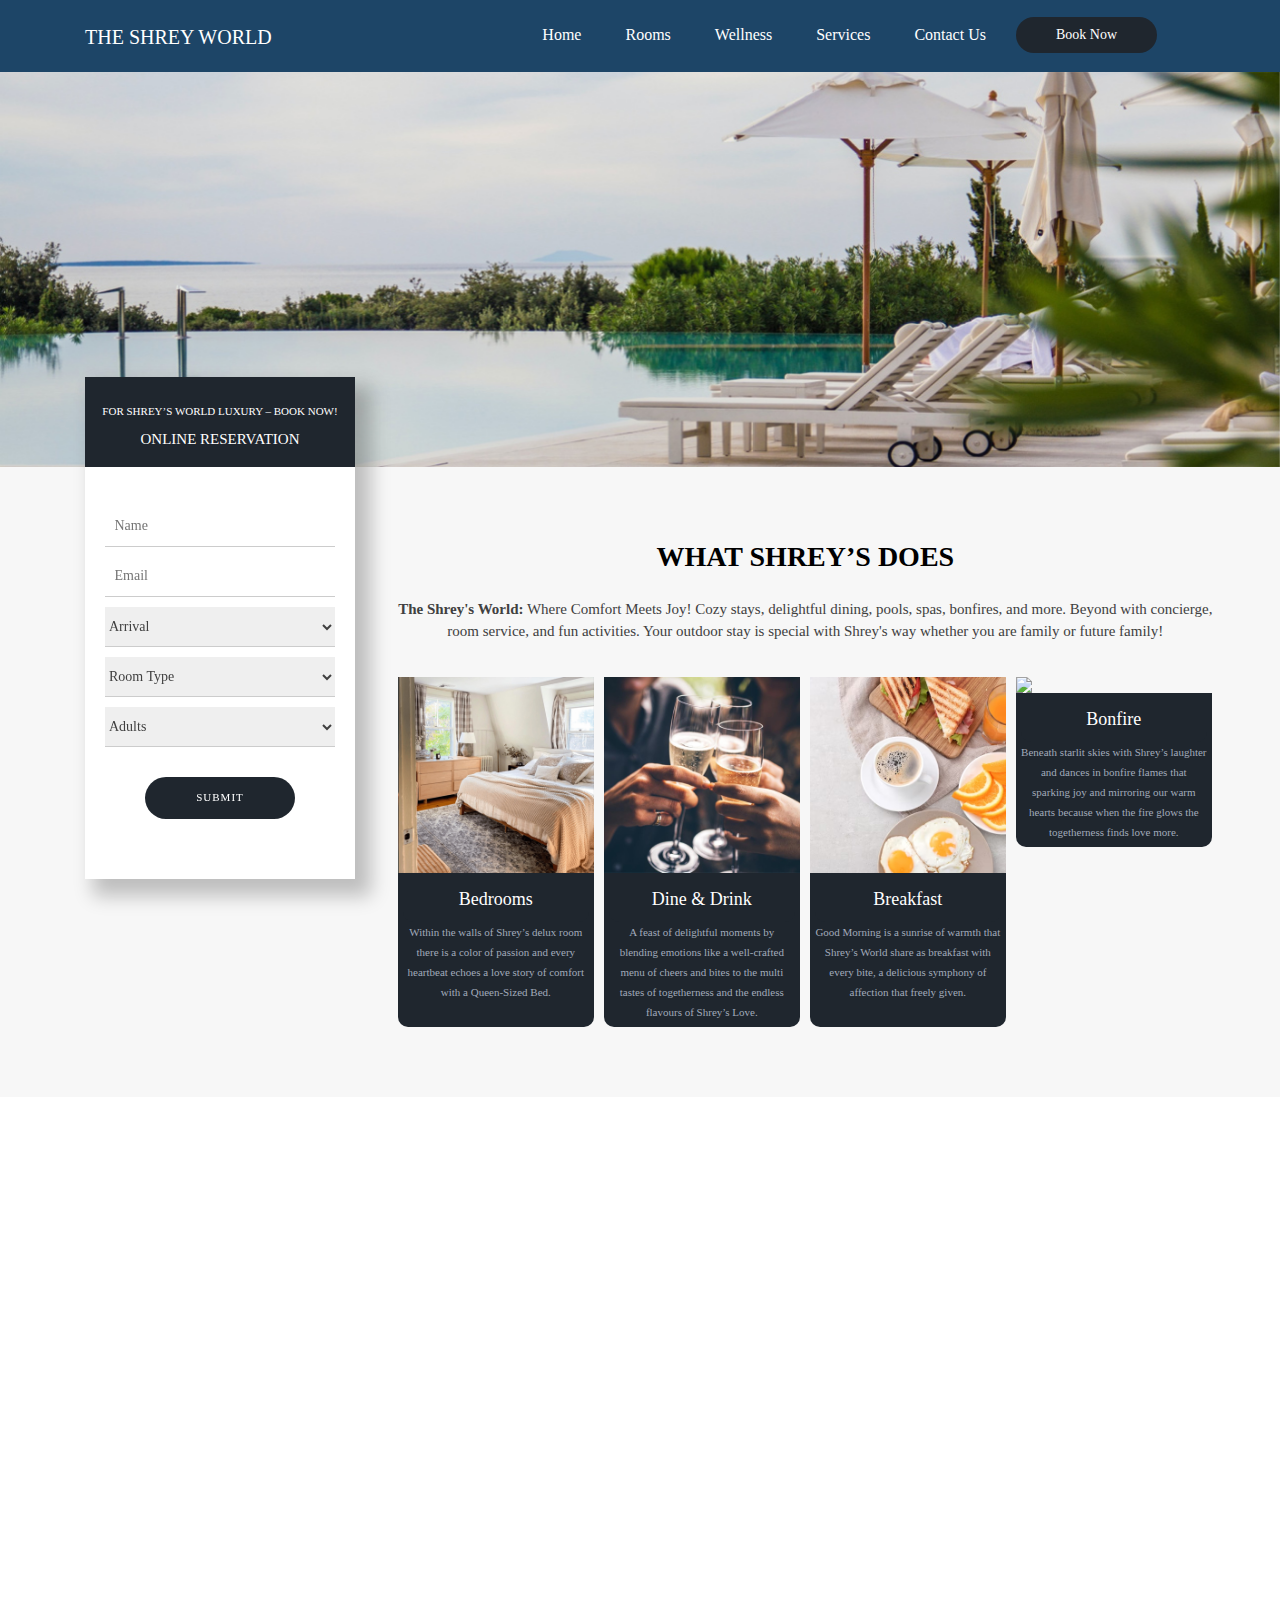
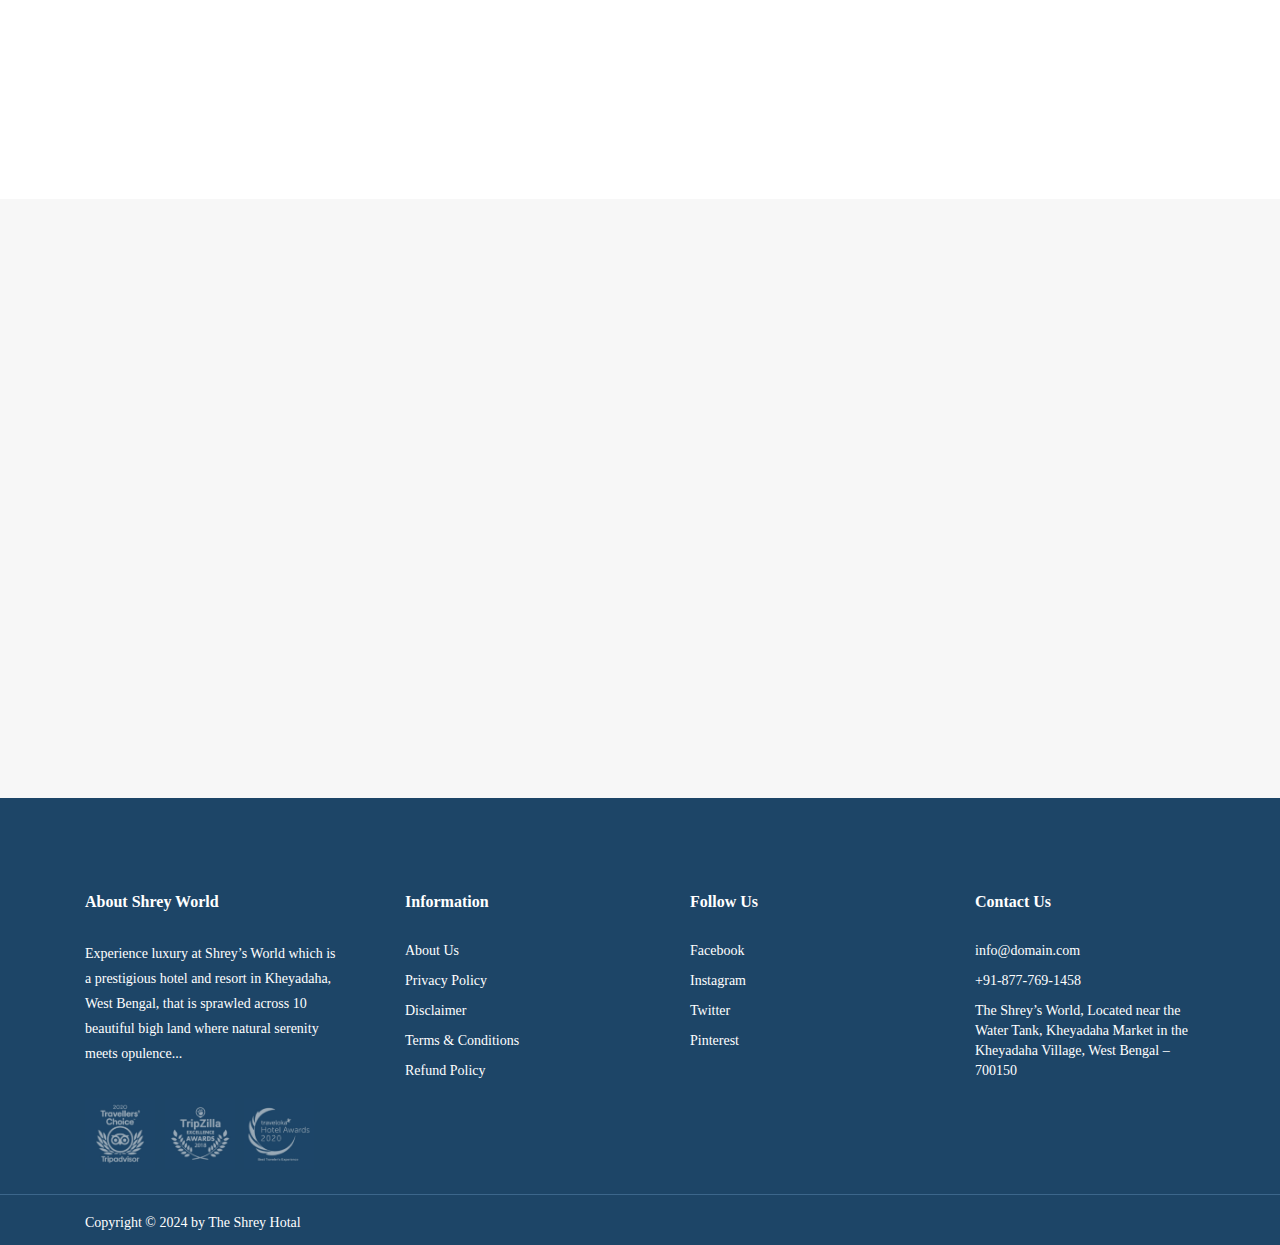
==== commit 9f55eed0: "resport" ====
--- a/resort/index.html
+++ b/resort/index.html
@@ -9,6 +9,7 @@
   <meta name="author" content="">
   <link rel="shortcut icon" href="javascript:void(0)" type="image/x-icon">
   <link href="css/bootstrap.min.css" rel="stylesheet">
+  <link rel="stylesheet" href="https://maxcdn.bootstrapcdn.com/bootstrap/3.4.1/css/bootstrap.min.css">
   <link rel="stylesheet" type="text/css" href="css/bootstrap.css">
   <link rel="stylesheet" type="text/css" href="css/font-awesome.css">
   <link href="css/owl.carousel.css" rel="stylesheet" media="screen">
@@ -16,11 +17,9 @@
   <link href="css/animate.css" rel="stylesheet" media="screen">
   <link rel="stylesheet" type="text/css" href="css/custom.css">
   <link rel="stylesheet" type="text/css" href="css/style.css">
-  <link
-    href='https://fonts.googleapis.com/css?family=PT+Serif:400,400i,700|Montserrat:100,200,300,300i,400,500,600,700,800,900|Lato:300,400|Crimson+Text:400,400i,600'
-    rel='stylesheet' type='text/css'>
   <link href="https://db.onlinewebfonts.com/c/1cf624bf07c42693c595f40a1b9ca564?family=Philosopher" rel="stylesheet">
   <script src="js/jquery.min.js"></script>
+  <script src="https://maxcdn.bootstrapcdn.com/bootstrap/3.4.1/js/bootstrap.min.js"></script>
   <script src="js/jquery.slim.min.js"></script>
   <script src="js/popper.min.js"></script>
   <script src="js/bootstrap.bundle.min.js"></script>
@@ -43,15 +42,16 @@
       $("#HomeBanner").owlCarousel({
         loop: true,
         autoplay: true,
-        autoplayTimeout: 7000,
+        autoPlaySpeed: 100,
+        autoPlayTimeout: 100,
         autoplayHoverPause: true,
         mouseDrag: true,
         touchDrag: true,
         pullDrag: true,
-        dots: false,
+        dots: true,
         items: 1,
         navSpeed: 7000,
-        navigation: false,
+        navigation: true,
         responsive: {
           0: {
             items: 1
@@ -153,23 +153,20 @@
     </nav>
   </header>
 
+
   <section class="home-banner">
     <div class="container-fluid">
-      <div id="HomeBanner">
-        <div class="item">
-          <a href="javascript:void(0)">
+      <div id="myCarousel" class="carousel slide" data-ride="carousel">
+        <div class="carousel-inner">
+          <div class="item active">
             <img src="img/HomeBanner1.jpg" class="img-responsive">
-          </a>
-        </div>
-        <div class="item">
-          <a href="javascript:void(0)">
+          </div>
+          <div class="item">
             <img src="img/HomeBanner2.jpg" class="img-responsive">
-          </a>
-        </div>
-        <div class="item">
-          <a href="javascript:void(0)">
+          </div>
+          <div class="item">
             <img src="img/HomeBanner3.jpg" class="img-responsive">
-          </a>
+          </div>
         </div>
       </div>
     </div>
@@ -394,8 +391,13 @@
           <h6>Contact Us</h6>
           <ul>
             <li><a href="javascript:void(0)">info@domain.com</a></li>
-            <li><a href="javascript:void(0)">+91-123-456-7890</a></li>
-            <li><a href="javascript:void(0)">929 Gaya, Bihar, India</a></li>
+            <li><a href="javascript:void(0)">+91-877-769-1458</a></li>
+            <li>
+              <a href="javascript:void(0)">
+                The Shrey’s World, Located near the Water Tank, Kheyadaha
+                Market in the Kheyadaha Village, West Bengal – 700150
+              </a>
+            </li>
           </ul>
         </div>
 
--- a/resort/css/custom.css
+++ b/resort/css/custom.css
@@ -94,6 +94,32 @@
     min-height: 430px;
     background-image: url(../img/bg-contact.jpg);
 }
+.RoomMainBg{
+    background-repeat: no-repeat;
+    -webkit-background-size: cover;
+    -moz-background-size: cover;
+    -o-background-size: cover;
+    background-size: cover;
+    background-position: center;
+    padding: 0px 0;
+    position: relative;
+    height: auto;
+    min-height: 430px;
+    background-image: url(../img/bg-room.jpg);
+}
+.WellnessMainBg{
+    background-repeat: no-repeat;
+    -webkit-background-size: cover;
+    -moz-background-size: cover;
+    -o-background-size: cover;
+    background-size: cover;
+    background-position: center;
+    padding: 0px 0;
+    position: relative;
+    height: auto;
+    min-height: 430px;
+    background-image: url(../img/bg-wellness.jpg);
+}
 .navbar-right {
     float: right !important;
     margin-right: -15px;
@@ -213,7 +239,7 @@
     background-color: #fff;
     overflow: hidden;
     position: absolute;
-    margin-top: -160px;
+    margin-top: -150px;
     box-shadow: 12px 13px 18px 4px #0000003b;
 }
 .FormHeader{
@@ -364,7 +390,7 @@
 
 
 .footerBt {
-    border-top: 1px solid #ffffff;
+    border-top: 1px solid #3c668b;
     background: #1d4567;
 }
 
@@ -2133,6 +2159,11 @@
 }
 .serChooseBox .entry-header {
     padding: 0px 20px;
+    text-align: center;
+}
+.serChooseHead {
+    padding: 0px 0px 10px 60px;
+    font-size: 15px;
 }
 .serChooseBox h4 {
     font-size: 17px;
@@ -2140,7 +2171,7 @@
     margin: 16px 0;
 }
 .serChooseBox h5 {
-    font-size: 12px;
+    font-size: 13px;
     color: #000;
     margin: 0;
     line-height: 18px;
@@ -2157,10 +2188,6 @@
     text-transform: uppercase;
     font-weight: normal;
 }
-.serChoose h5 {
-    padding: 0px 0px 10px 60px;
-}
-
 .serChooseAbout {
     padding: 60px 0px;
     background: #f7f7f7;
@@ -2174,7 +2201,7 @@
     font-weight: normal;
 }
 .serChooseAbout h5 {
-    font-size: 14px;
+    font-size: 15px;
     padding: 0px 50px;
     line-height: 20px;
     text-align: justify;
@@ -2227,7 +2254,7 @@
     font-weight: normal;
 }
 .OurServices span {
-    font-size: 13px;
+    font-size: 15px;
     width: 60%;
     padding: 0px 50px;
 }
@@ -2253,9 +2280,10 @@
     font-size: 18px;
     padding: 40px 0 0;
 }
-.serBoxList h5{
-font-size: 13px;
-line-height: 16px;
+.serBoxList h5 {
+    font-size: 15px;
+    line-height: 16px;
+    color: #858585;
 }
 
 .OurRooms{
@@ -2370,7 +2398,7 @@
     width: 100%;
     float: inline-end;
     padding: 20px 0;
-    font-size: 13px;
+    font-size: 15px;
     line-height: 20px;
 }
 .OurBlogs{
@@ -2405,7 +2433,7 @@
 .blogList li span {
     padding: 20px 2px;
     float: left;
-    font-size: 13px;
+    font-size: 15px;
     line-height: 20px;
 }
 
@@ -2419,7 +2447,7 @@
     padding: 0px 0;
     position: relative;
     height: auto;
-    min-height: 470px;
+    min-height: 430px;
     background-image: url(../img/bg-contact.jpg);
 }
 
@@ -2433,7 +2461,7 @@
     padding: 0px 160px 0px 0px;
 }
 .ContactFormLeft h4 {
-    font-size: 14px;
+    font-size: 15px;
     line-height: 22px;
     padding: 20px 0px;
 }
@@ -2462,7 +2490,7 @@
     text-transform: uppercase;
 }
 .ContactFormRight ul li h4 {
-    font-size: 14px;
+    font-size: 15px;
     line-height: 22px;
 }
 
@@ -2614,6 +2642,67 @@
 }
 .Home-header span {
  font-size: 11px;
+}
+#myCarousel .item img{
+padding: 0px !important;
+}
+.WelmessMain{
+    text-align: center;
+    padding: 60px 0px 30px;
+}
+.WelmessMain h2{
+    font-size: 32px;
+}
+.WelmessMain h3 {
+    font-size: 15px;
+    font-weight: normal;
+}
+.WelmessSpa {
+    padding: 40px 0px;
+}
+.WelmessSpa img{
+    width: 100%;
+}
+.WelmessSpa h2 {
+    font-size: 24px;
+    padding: 40px 0 0;
+}
+.WelmessSpa h3 {
+    font-size: 15px;
+    font-weight: normal;
+}
+.WellnessBg{
+    background: #f7f7f7;
+}
+.WelmessSlideBox{
+    padding: 30px 0px 10px;
+}
+.WelmessSlideBox h2 {
+    text-align: center;
+    position: relative;
+    margin-bottom: 40px;
+}
+.WelmessSlideBox h2::after {
+    content: "";
+    position: absolute;
+    width: 40%;
+    height: 2px;
+    background-color: #bfbfbf;
+    left: 30%;
+    bottom: -7px;
+}
+.WelnessHeader h5 {
+    font-size: 20px;
+    font-weight: bold;
+}
+.WelnessHeader span{
+    font-size: 15px;
+}
+#wellnessSlider img{
+    border:8px solid #1D4567
+}
+#wellnessSlider .owl-item{
+    padding:0px 15px;
 }
 
 
@@ -2661,9 +2750,7 @@
     height: 40px;
 }
 .mobpadding0{padding: 0px;}
-#home-banner {
-    height: 250px !important;
-}
+
 #our-work-block .works ul li {
     padding: 10px 0 !important;
 }
@@ -2991,8 +3078,9 @@
     overflow: hidden;
     position: relative;
     box-shadow: 3px 5px 18px 4px #0000003b;
-    width: 85%;
+    width: 97%;
     margin: 0px auto 40px;
+    border-radius: 10px;
 }
 .servicesBox img {
     width: 100% !important;
@@ -3010,7 +3098,7 @@
 }
 .foodSectionLeft {
     width: 100%;
-    padding: 40px 40px 15px;
+    padding: 40px 20px 15px;
 }
 .OurBlogs h2, .OurRooms h2 {
     font-size: 26px;
@@ -3142,8 +3230,9 @@
 #home-banner h1 {
     padding: 80px 0 0 !important;
 }
-.ContactBannerBg, .HomeMainBannerBg, .ServicesMainBg, .ContactMainBg {
-    min-height: 230px;
+
+#home-banner, .ContactBannerBg, #myCarousel .item img {
+    min-height: 160px !important;
 }
 .home-banner img {
     width: 100%;
@@ -3164,8 +3253,21 @@
 }
 .Home-header span {
     font-size: 15px;
-   }
-
+}
+.footerBt, .footerBt .container{
+    padding: 0px;
+}
+.serChoose h5 {
+    padding: 0px 0px 10px 29px;
+    font-size: 14px;
+    line-height: 20px;
+}
+.MapAddressBox h2 {
+    font-size: 22px;
+}
+hr{
+    margin: 0px;
+}
 
 }
   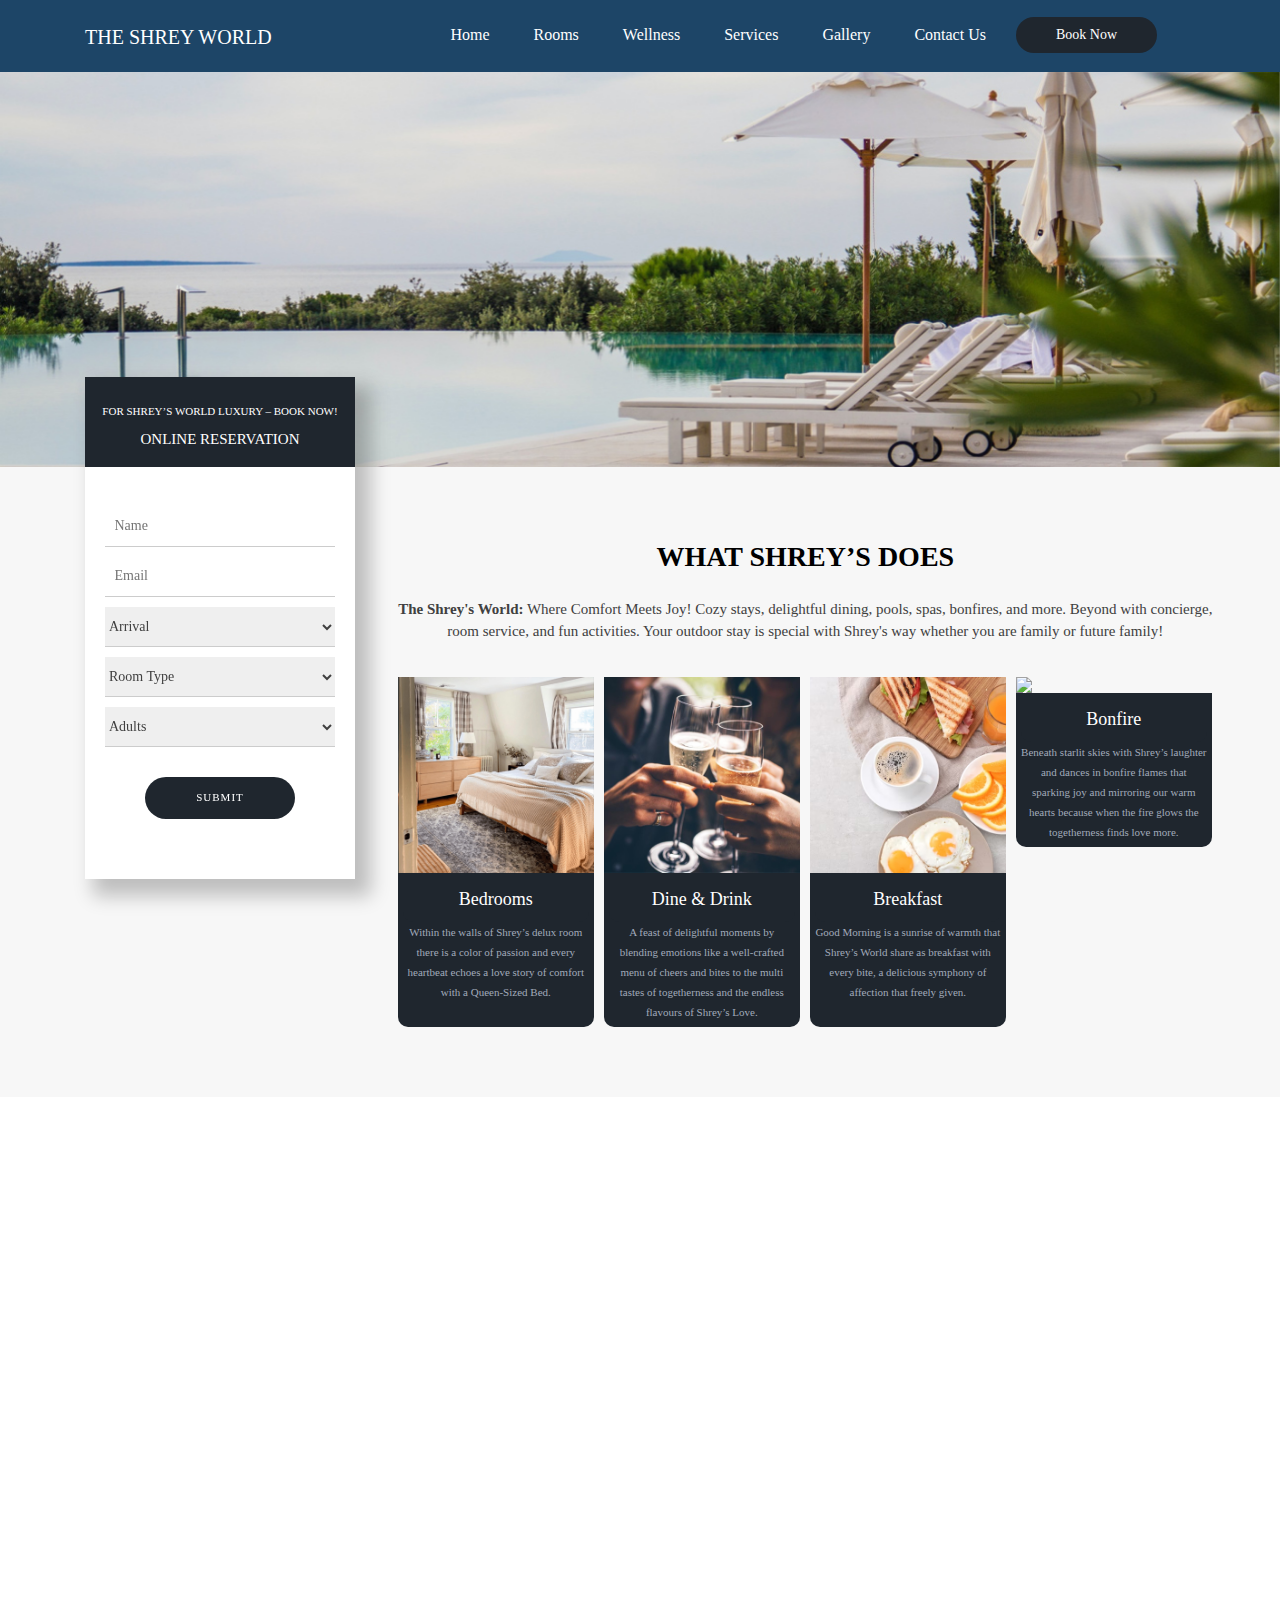
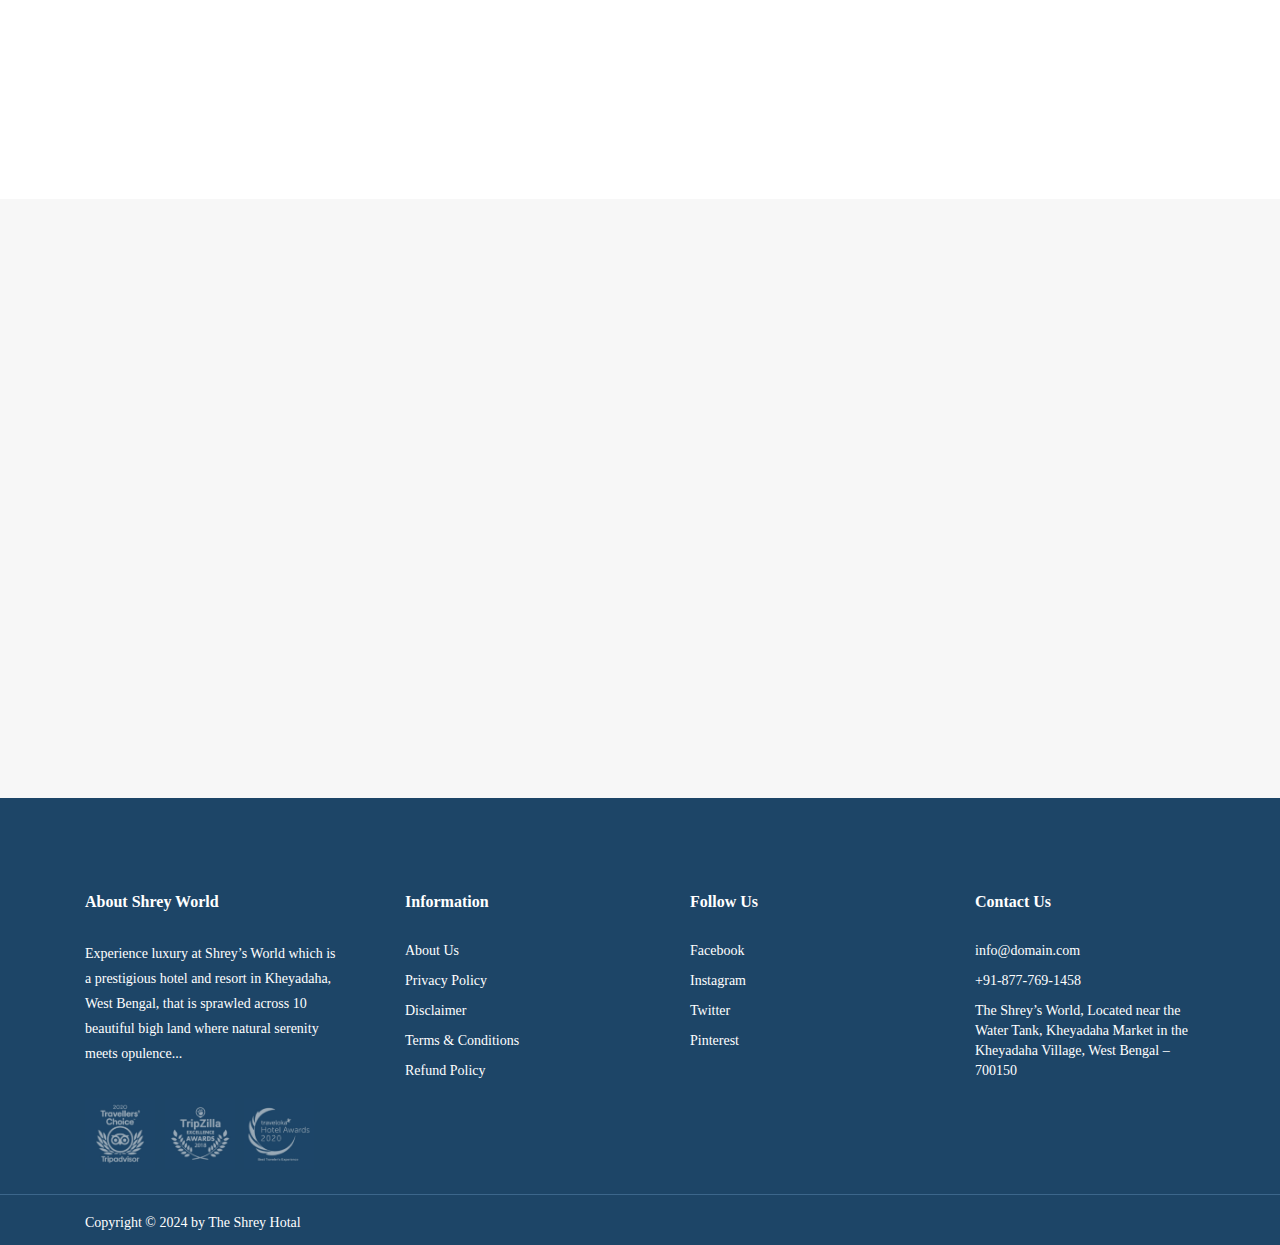
==== commit 14f19441: "resort" ====
--- a/resort/index.html
+++ b/resort/index.html
@@ -109,49 +109,51 @@
   <div id="mySidenav" class="sidenav">
     <a href="javascript:void(0)" class="closebtn" onclick="closeNav()">&times;</a>
     <div class="btn-group">
-      <a href="index.html" class="sideANav MobNavLi">Home</a>
-      <a href="rooms.html" class="sideANav MobNavLi">Rooms</a>
-      <a href="wellness.html" class="sideANav MobNavLi">Wellness</a>
-      <a href="services.html" class="sideANav MobNavLi">Services</a>
-      <a href="contact.html" class="sideANav MobNavLi">Contact Us</a>
-    </div>
-  </div>
-  <!-----sideNav---->
+        <a href="index.html" class="sideANav MobNavLi">Home</a>
+        <a href="rooms.html" class="sideANav MobNavLi">Rooms</a>
+        <a href="wellness.html" class="sideANav MobNavLi">Wellness</a>
+        <a href="services.html" class="sideANav MobNavLi">Services</a>
+        <a href="gallery.html" class="sideANav MobNavLi">Gallery</a>
+        <a href="contact.html" class="sideANav MobNavLi">Contact Us</a>
+    </div>
+</div>
+<!-----sideNav---->
 
   <header id="menutop">
     <nav id="top-menu" class="navbar navbar-default navbar-fixed-top">
-      <div class="container NavBoxCon">
-        <div class="col-md-2 MonNavMain">
-          <div class="navbar-header">
-            <a class="navbar-brand" href="index.html">
-              <!-- <img src="img/logo.png"> -->
-              <h4>The Shrey World</h4>
-            </a>
-            <img src="img/nav.png" class="nav-head mobNav" onclick="openNav()" title="Open Menu">
-          </div>
-        </div>
-
-        <div class="col-md-10">
-          <div class="collapse navbar-collapse" id="bs-example-navbar-collapse-1">
-            <div class="search-cart-block">
-              <div class="cart-notify" style="display:none">
-                <a href="javascript:void(0)"></a>
-                <img src="img/nav.png" class="nav-head" onclick="openNav()" title="Open Menu">
-              </div>
-            </div>
-            <ul class="nav navbar-nav navbar-right">
-              <li><a href="index.html" class="page-scroll active-on">Home</a></li>
-              <li><a href="rooms.html">Rooms</a></li>
-              <li><a href="wellness.html">Wellness</a>
-              <li><a href="services.html">Services</a>
-              <li><a href="contact.html">Contact Us</a></li>
-              <li><a href="javascript:void(0)" class="BookNowBtn">Book Now</a></li>
-            </ul>
-          </div>
-        </div>
-      </div>
+        <div class="container NavBoxCon">
+            <div class="col-md-2 MonNavMain">
+                <div class="navbar-header">
+                    <a class="navbar-brand" href="index.html">
+                        <!-- <img src="img/logo.png"> -->
+                        <h4>The Shrey World</h4>
+                    </a>
+                    <img src="img/nav.png" class="nav-head mobNav" onclick="openNav()" title="Open Menu">
+                </div>
+            </div>
+
+            <div class="col-md-10">
+                <div class="collapse navbar-collapse" id="bs-example-navbar-collapse-1">
+                    <div class="search-cart-block">
+                        <div class="cart-notify" style="display:none">
+                            <a href="javascript:void(0)"></a>
+                            <img src="img/nav.png" class="nav-head" onclick="openNav()" title="Open Menu">
+                        </div>
+                    </div>
+                    <ul class="nav navbar-nav navbar-right">
+                        <li><a href="index.html" class="page-scroll active-on">Home</a></li>
+                        <li><a href="rooms.html">Rooms</a></li>
+                        <li><a href="wellness.html">Wellness</a>
+                        <li><a href="services.html">Services</a>
+                        <li><a href="gallery.html">Gallery</a></li>
+                        <li><a href="contact.html">Contact Us</a></li>
+                        <li><a href="javascript:void(0)" class="BookNowBtn">Book Now</a></li>
+                    </ul>
+                </div>
+            </div>
+        </div>
     </nav>
-  </header>
+</header>
 
 
   <section class="home-banner">
--- a/resort/css/custom.css
+++ b/resort/css/custom.css
@@ -2366,7 +2366,7 @@
 }
 .FeedBackBox {
     background-image: url(../img/feedbackBg.jpg);
-    background-size: 100%;
+    background-size: 100% 100%;
     padding: 10px;
     border: 1px solid #1d4567;
     border-radius: 5px;
@@ -2704,6 +2704,40 @@
 #wellnessSlider .owl-item{
     padding:0px 15px;
 }
+
+.GalList{
+    display: inline-block;
+    padding: 0px;
+    margin:0px;
+}
+.GalList li {
+    display: inline-block;
+    float: left;
+    width: 48%;
+    margin: 1%;
+}
+.GalList li img{
+    width: 100%;
+}
+.GalUnList{
+    border-bottom: 1px solid #fff;
+    margin: 0 auto !important;
+    width: 480px;
+}
+.GalUnList li a{
+    border: 1px solid #fff !important;
+    padding: 10px 25px;
+    font-size: 18px !important;
+    color: #000 !important;
+    text-transform: capitalize !important;
+}
+.GalUnList li a:hover{
+    background-color: transparent !important;
+}
+.GalUnList li.active a{
+    border-bottom: 2px solid #404040 !important;
+}
+
 
 
 @media screen and (max-height: 450px) {
@@ -3268,6 +3302,13 @@
 hr{
     margin: 0px;
 }
+.GalUnList {
+    width: 100%;
+}
+.GalUnList li a {
+    padding: 10px 18px;
+    font-size: 14px !important;
+}
 
 }
   